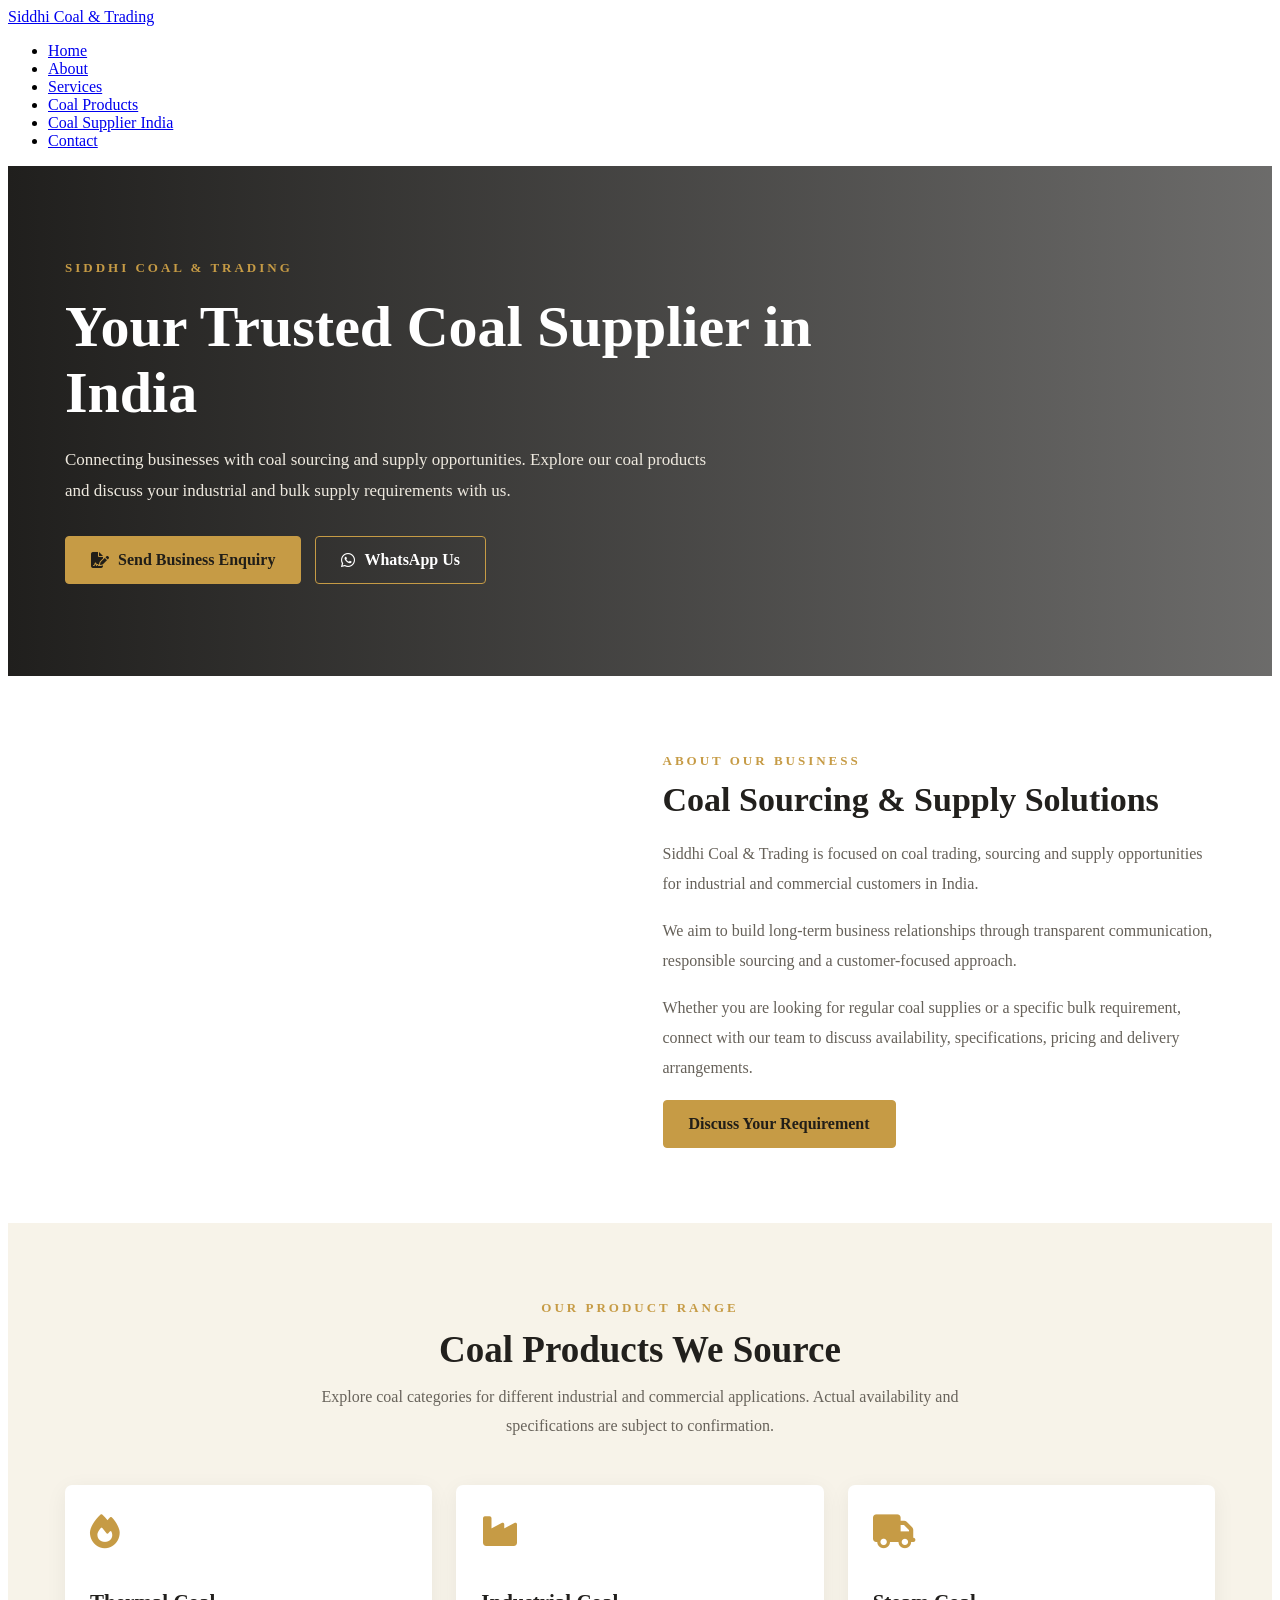
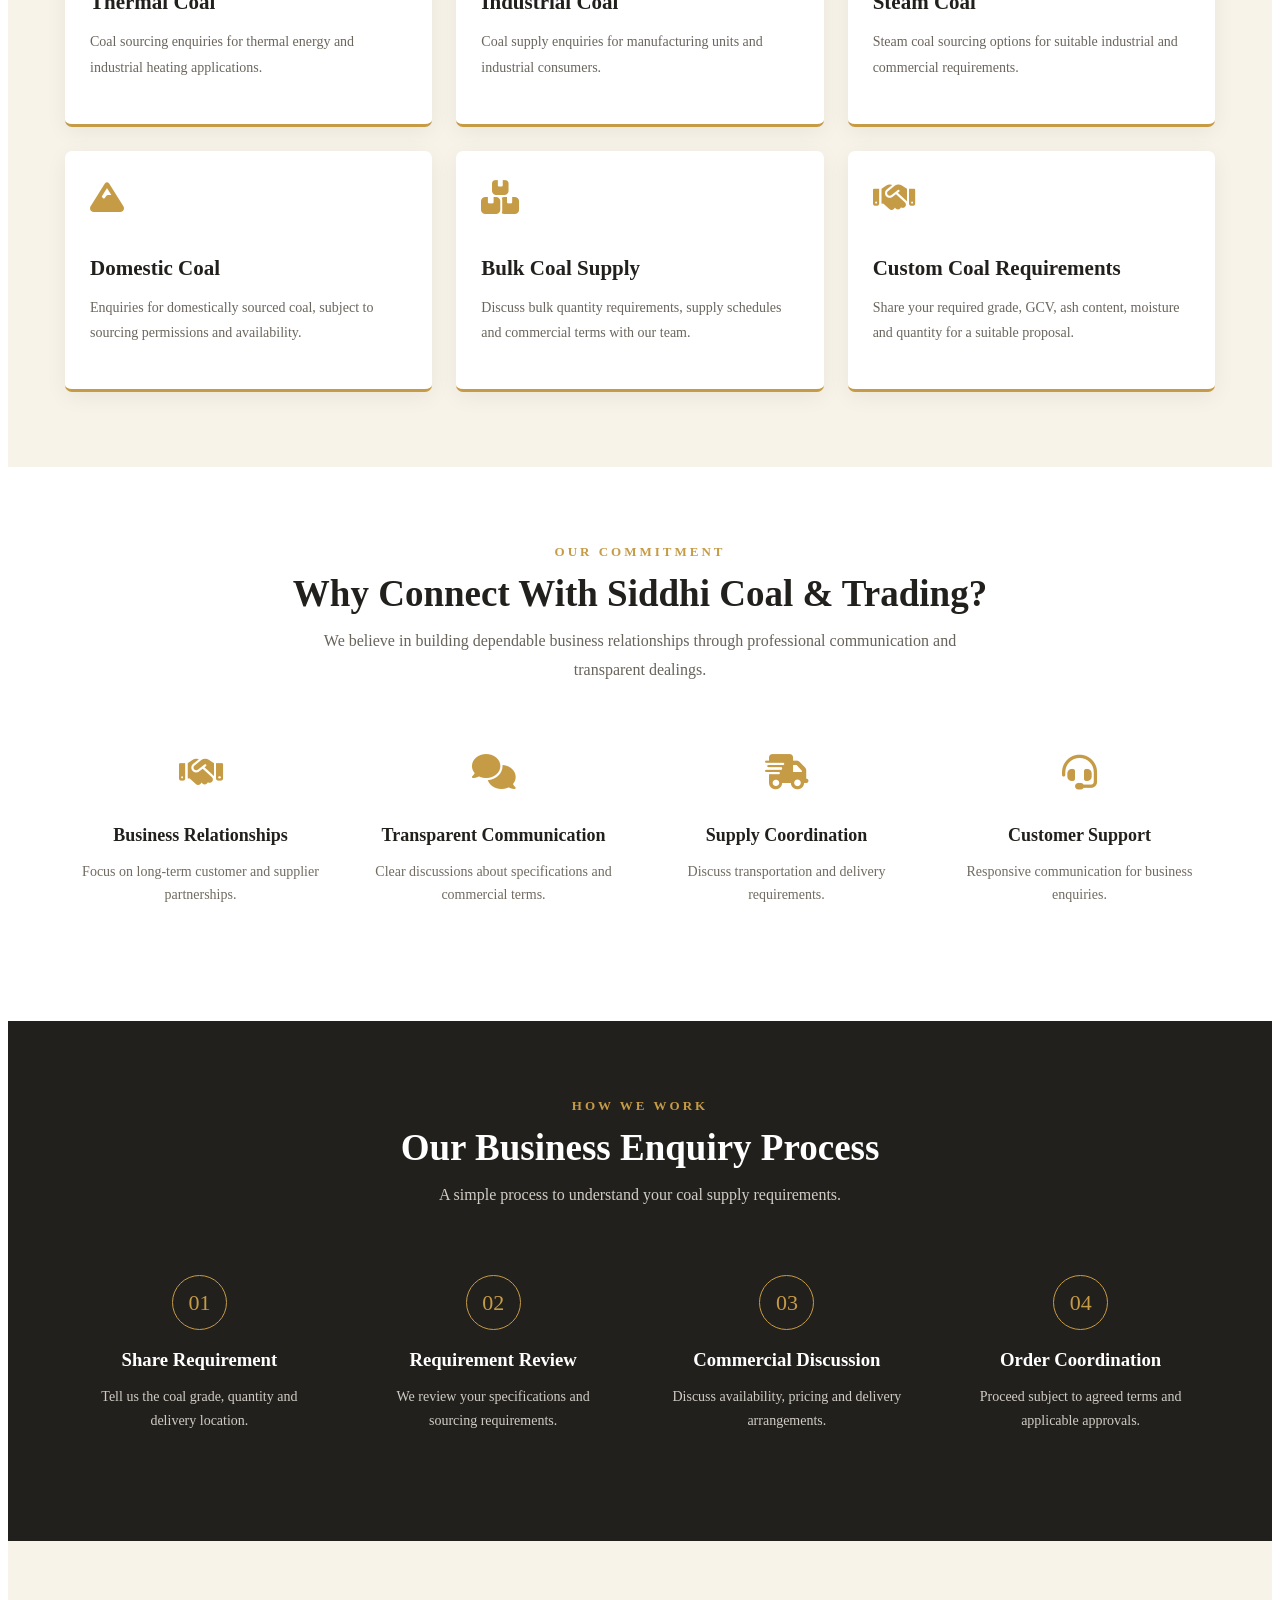
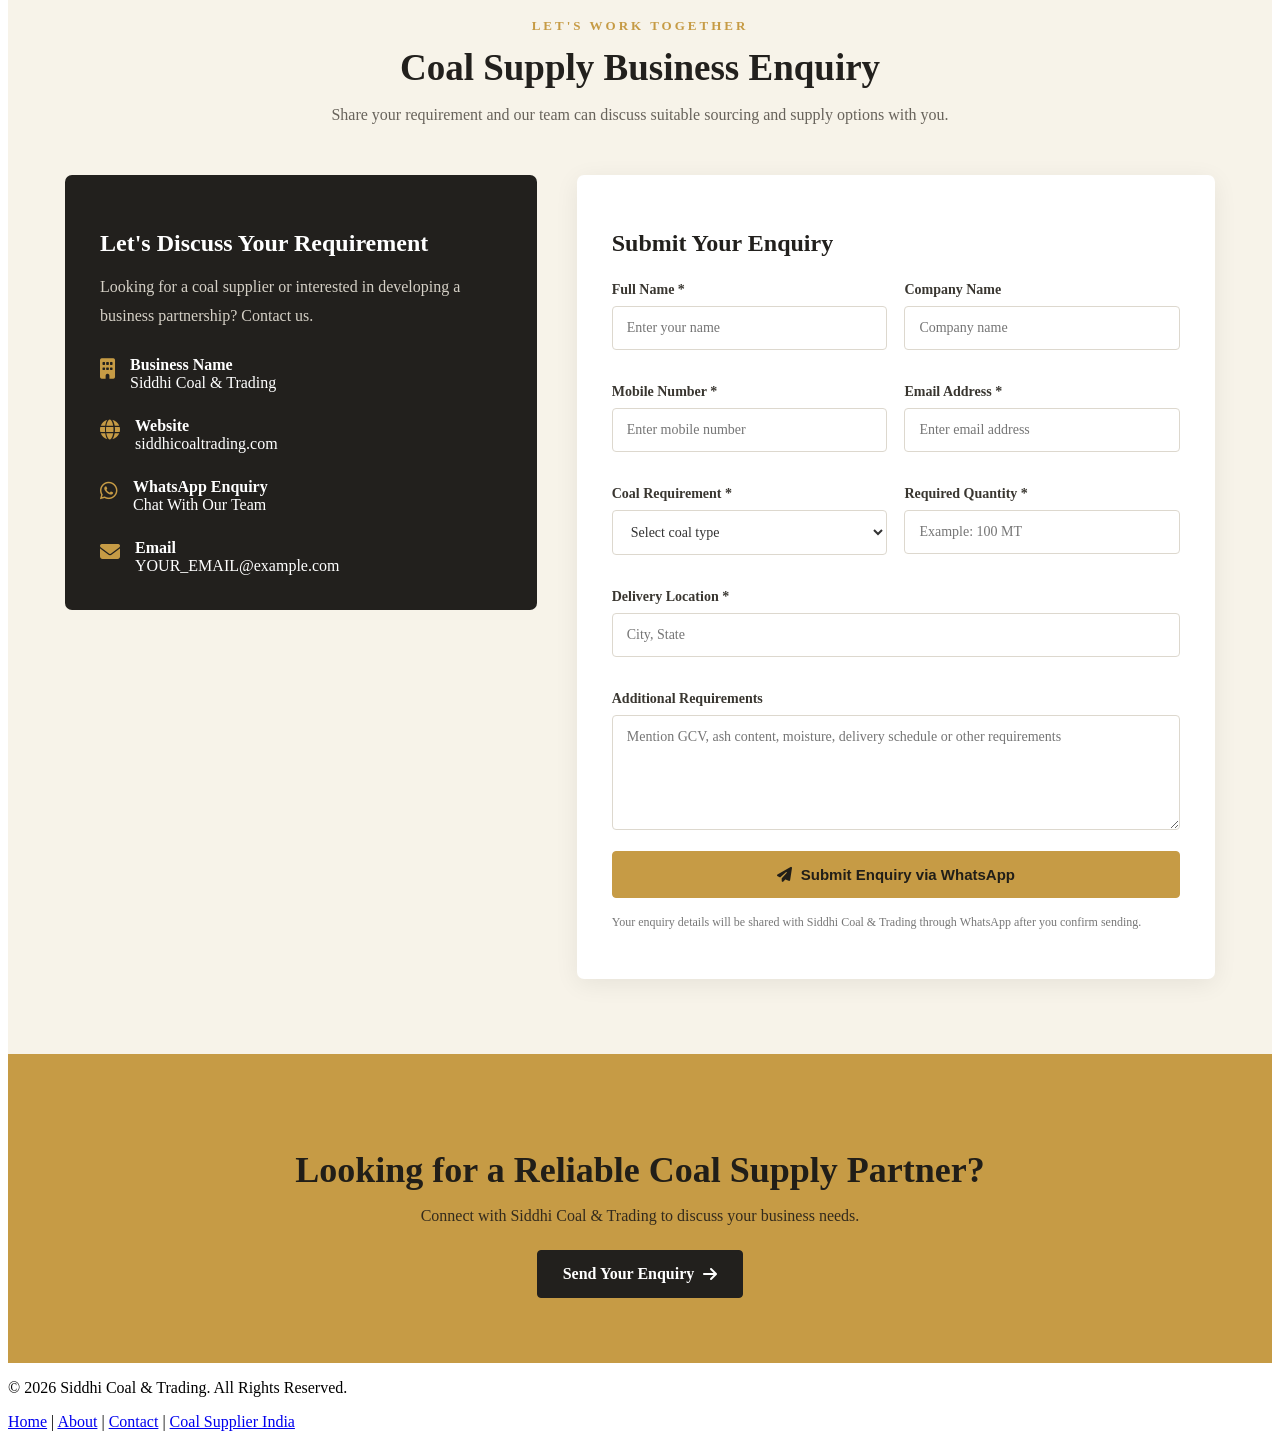
==== coal-supplier-india.html @ a926e3a5 "Add supplier page" ====
<!DOCTYPE html>
<html lang="en">
<head>
    <meta charset="UTF-8">
    <meta name="viewport" content="width=device-width, initial-scale=1.0">

    <title>Coal Supplier in India | Siddhi Coal & Trading</title>
    <meta name="description" content="Siddhi Coal & Trading - Coal supplier in India for industrial, commercial and bulk coal requirements. Contact us for coal supply enquiries and business partnerships.">
    <meta name="keywords" content="coal supplier India, coal trader India, thermal coal, steam coal, industrial coal, bulk coal supplier, Siddhi Coal and Trading">

    <meta property="og:title" content="Coal Supplier in India | Siddhi Coal & Trading">
    <meta property="og:description" content="Your trusted partner for coal sourcing and supply in India.">
    <meta property="og:type" content="website">
    <meta property="og:url" content="https://siddhicoaltrading.com/coal-supplier-india.html">

    <link rel="canonical" href="https://siddhicoaltrading.com/coal-supplier-india.html">
    <link rel="stylesheet" href="style.css">

    <link rel="stylesheet"
          href="https://cdnjs.cloudflare.com/ajax/libs/font-awesome/6.5.2/css/all.min.css">

    <style>
        /* Page-specific styles: existing website CSS remains untouched */

        .coal-page {
            --coal-dark: #22201d;
            --coal-gold: #c69b45;
            --coal-cream: #f7f3e9;
            --coal-text: #393630;
            color: var(--coal-text);
            font-family: inherit;
            overflow: hidden;
        }

        .coal-page * {
            box-sizing: border-box;
        }

        .coal-container {
            width: min(1150px, 92%);
            margin: auto;
        }

        .coal-page a {
            text-decoration: none;
        }

        .coal-hero {
            min-height: 510px;
            display: flex;
            align-items: center;
            position: relative;
            background:
                linear-gradient(90deg, rgba(18,17,15,.94), rgba(18,17,15,.62)),
                url('hero-1.jpeg') center/cover no-repeat;
            color: #fff;
        }

        .coal-hero-content {
            max-width: 750px;
            padding: 90px 0;
        }

        .coal-label {
            color: var(--coal-gold);
            text-transform: uppercase;
            letter-spacing: 3px;
            font-size: 13px;
            font-weight: 700;
        }

        .coal-hero h1 {
            color: #fff;
            font-size: clamp(36px, 5vw, 58px);
            line-height: 1.15;
            margin: 18px 0;
        }

        .coal-hero p {
            color: #eee9df;
            font-size: 17px;
            line-height: 1.8;
            max-width: 650px;
        }

        .coal-buttons {
            display: flex;
            flex-wrap: wrap;
            gap: 14px;
            margin-top: 30px;
        }

        .coal-btn {
            display: inline-flex;
            align-items: center;
            justify-content: center;
            gap: 9px;
            padding: 14px 25px;
            border-radius: 4px;
            font-weight: 700;
            transition: .3s;
            cursor: pointer;
            border: 1px solid var(--coal-gold);
        }

        .coal-btn-primary {
            background: var(--coal-gold);
            color: #211e18;
        }

        .coal-btn-primary:hover {
            background: #e0b65e;
        }

        .coal-btn-outline {
            color: white;
            background: transparent;
        }

        .coal-btn-outline:hover {
            background: white;
            color: var(--coal-dark);
        }

        .coal-section {
            padding: 75px 0;
        }

        .coal-section-light {
            background: var(--coal-cream);
        }

        .coal-heading {
            text-align: center;
            margin-bottom: 45px;
        }

        .coal-heading h2 {
            font-size: clamp(27px, 4vw, 37px);
            color: var(--coal-dark);
            margin: 12px 0;
        }

        .coal-heading p {
            max-width: 700px;
            margin: auto;
            line-height: 1.8;
            color: #68635b;
        }

        .coal-about-grid {
            display: grid;
            grid-template-columns: 1fr 1fr;
            gap: 45px;
            align-items: center;
        }

        .coal-about-image {
            min-height: 370px;
            border-radius: 8px;
            background: url('hero-2.jpeg') center/cover no-repeat;
        }

        .coal-about-text h2 {
            font-size: 34px;
            color: var(--coal-dark);
            margin: 12px 0 20px;
        }

        .coal-about-text p {
            line-height: 1.9;
            color: #666159;
        }

        .coal-products {
            display: grid;
            grid-template-columns: repeat(3, 1fr);
            gap: 24px;
        }

        .coal-product-card {
            background: white;
            padding: 30px 25px;
            border-radius: 7px;
            border-bottom: 3px solid var(--coal-gold);
            box-shadow: 0 5px 22px rgba(0,0,0,.06);
            transition: .3s;
        }

        .coal-product-card:hover {
            transform: translateY(-6px);
        }

        .coal-product-card i {
            font-size: 34px;
            color: var(--coal-gold);
            margin-bottom: 20px;
        }

        .coal-product-card h3 {
            color: var(--coal-dark);
            margin-bottom: 12px;
            font-size: 21px;
        }

        .coal-product-card p {
            color: #6b665d;
            line-height: 1.8;
            font-size: 14px;
        }

        .coal-benefits {
            display: grid;
            grid-template-columns: repeat(4, 1fr);
            gap: 22px;
        }

        .coal-benefit {
            text-align: center;
            padding: 25px 15px;
        }

        .coal-benefit i {
            font-size: 35px;
            color: var(--coal-gold);
            margin-bottom: 17px;
        }

        .coal-benefit h3 {
            color: var(--coal-dark);
            font-size: 18px;
            margin-bottom: 10px;
        }

        .coal-benefit p {
            font-size: 14px;
            line-height: 1.7;
            color: #716b61;
        }

        .coal-process {
            background: var(--coal-dark);
            color: white;
        }

        .coal-process .coal-heading h2 {
            color: white;
        }

        .coal-process .coal-heading p {
            color: #d2cec5;
        }

        .coal-process-grid {
            display: grid;
            grid-template-columns: repeat(4, 1fr);
            gap: 25px;
        }

        .coal-process-item {
            text-align: center;
            padding: 20px 12px;
        }

        .coal-process-number {
            width: 55px;
            height: 55px;
            display: flex;
            align-items: center;
            justify-content: center;
            border: 1px solid var(--coal-gold);
            color: var(--coal-gold);
            border-radius: 50%;
            font-size: 22px;
            margin: 0 auto 18px;
        }

        .coal-process-item h3 {
            color: white;
            margin-bottom: 10px;
        }

        .coal-process-item p {
            color: #d0ccc4;
            font-size: 14px;
            line-height: 1.7;
        }

        .coal-enquiry-grid {
            display: grid;
            grid-template-columns: .85fr 1.15fr;
            gap: 40px;
            align-items: start;
        }

        .coal-contact-info {
            background: var(--coal-dark);
            color: white;
            padding: 35px;
            border-radius: 7px;
        }

        .coal-contact-info h2 {
            color: white;
            margin-bottom: 15px;
        }

        .coal-contact-info p {
            color: #d5d0c6;
            line-height: 1.8;
        }

        .coal-contact-line {
            display: flex;
            gap: 15px;
            align-items: flex-start;
            margin-top: 25px;
        }

        .coal-contact-line i {
            color: var(--coal-gold);
            font-size: 20px;
            margin-top: 3px;
        }

        .coal-contact-line a {
            color: white;
            word-break: break-word;
        }

        .coal-form {
            background: white;
            padding: 35px;
            border-radius: 7px;
            box-shadow: 0 5px 25px rgba(0,0,0,.07);
        }

        .coal-form h2 {
            color: var(--coal-dark);
            margin-bottom: 25px;
        }

        .coal-form-grid {
            display: grid;
            grid-template-columns: 1fr 1fr;
            gap: 17px;
        }

        .coal-form-group {
            margin-bottom: 17px;
        }

        .coal-form-group.full {
            grid-column: 1 / -1;
        }

        .coal-form label {
            display: block;
            font-size: 14px;
            font-weight: 600;
            margin-bottom: 8px;
            color: #393630;
        }

        .coal-form input,
        .coal-form select,
        .coal-form textarea {
            width: 100%;
            padding: 13px 14px;
            border: 1px solid #ddd8ce;
            border-radius: 4px;
            font: inherit;
            font-size: 14px;
            background: #fff;
            color: #333;
        }

        .coal-form input:focus,
        .coal-form select:focus,
        .coal-form textarea:focus {
            outline: none;
            border-color: var(--coal-gold);
        }

        .coal-form textarea {
            resize: vertical;
            min-height: 115px;
        }

        .coal-form button {
            width: 100%;
            font-size: 15px;
        }

        .coal-cta {
            padding: 65px 0;
            text-align: center;
            background: var(--coal-gold);
        }

        .coal-cta h2 {
            color: #211e18;
            font-size: clamp(25px, 4vw, 36px);
            margin-bottom: 12px;
        }

        .coal-cta p {
            color: #332a1c;
            margin-bottom: 25px;
        }

        .coal-cta .coal-btn {
            border-color: var(--coal-dark);
            background: var(--coal-dark);
            color: white;
        }

        .coal-disclaimer {
            font-size: 12px;
            color: #777;
            margin-top: 15px;
            line-height: 1.6;
        }

        @media(max-width: 900px) {
            .coal-products {
                grid-template-columns: repeat(2, 1fr);
            }

            .coal-benefits,
            .coal-process-grid {
                grid-template-columns: repeat(2, 1fr);
            }
        }

        @media(max-width: 650px) {
            .coal-hero {
                min-height: 470px;
            }

            .coal-hero-content {
                padding: 65px 0;
            }

            .coal-about-grid,
            .coal-enquiry-grid {
                grid-template-columns: 1fr;
            }

            .coal-about-image {
                min-height: 260px;
            }

            .coal-products,
            .coal-benefits,
            .coal-process-grid {
                grid-template-columns: 1fr;
            }

            .coal-form-grid {
                grid-template-columns: 1fr;
            }

            .coal-section {
                padding: 55px 0;
            }

            .coal-form,
            .coal-contact-info {
                padding: 25px 20px;
            }

            .coal-buttons {
                flex-direction: column;
                align-items: stretch;
            }

            .coal-btn {
                text-align: center;
            }
        }
    </style>
</head>

<body>

<!-- HEADER: Replace with your existing website header if needed -->
<header>
    <div class="container">
        <a href="index.html" class="logo">
            Siddhi Coal & Trading
        </a>

        <nav>
            <ul>
                <li><a href="index.html">Home</a></li>
                <li><a href="about.html">About</a></li>
                <li><a href="services.html">Services</a></li>
                <li><a href="coal-products.html">Coal Products</a></li>
                <li><a href="coal-supplier-india.html">Coal Supplier India</a></li>
                <li><a href="contact.html">Contact</a></li>
            </ul>
        </nav>
    </div>
</header>

<main class="coal-page">

    <!-- HERO -->
    <section class="coal-hero">
        <div class="coal-container">
            <div class="coal-hero-content">
                <span class="coal-label">Siddhi Coal & Trading</span>

                <h1>Your Trusted Coal Supplier in India</h1>

                <p>
                    Connecting businesses with coal sourcing and supply
                    opportunities. Explore our coal products and discuss
                    your industrial and bulk supply requirements with us.
                </p>

                <div class="coal-buttons">
                    <a href="#coal-enquiry" class="coal-btn coal-btn-primary">
                        <i class="fa-solid fa-file-signature"></i>
                        Send Business Enquiry
                    </a>

                    <a href="https://wa.me/91XXXXXXXXXX"
                       class="coal-btn coal-btn-outline"
                       target="_blank" rel="noopener">
                        <i class="fa-brands fa-whatsapp"></i>
                        WhatsApp Us
                    </a>
                </div>
            </div>
        </div>
    </section>

    <!-- ABOUT -->
    <section class="coal-section">
        <div class="coal-container">
            <div class="coal-about-grid">

                <div class="coal-about-image"></div>

                <div class="coal-about-text">
                    <span class="coal-label">About Our Business</span>

                    <h2>Coal Sourcing & Supply Solutions</h2>

                    <p>
                        Siddhi Coal & Trading is focused on coal trading,
                        sourcing and supply opportunities for industrial
                        and commercial customers in India.
                    </p>

                    <p>
                        We aim to build long-term business relationships
                        through transparent communication, responsible
                        sourcing and a customer-focused approach.
                    </p>

                    <p>
                        Whether you are looking for regular coal supplies
                        or a specific bulk requirement, connect with our
                        team to discuss availability, specifications,
                        pricing and delivery arrangements.
                    </p>

                    <a href="#coal-enquiry" class="coal-btn coal-btn-primary">
                        Discuss Your Requirement
                    </a>
                </div>

            </div>
        </div>
    </section>

    <!-- PRODUCTS -->
    <section class="coal-section coal-section-light">
        <div class="coal-container">

            <div class="coal-heading">
                <span class="coal-label">Our Product Range</span>
                <h2>Coal Products We Source</h2>
                <p>
                    Explore coal categories for different industrial and
                    commercial applications. Actual availability and
                    specifications are subject to confirmation.
                </p>
            </div>

            <div class="coal-products">

                <div class="coal-product-card">
                    <i class="fa-solid fa-fire"></i>
                    <h3>Thermal Coal</h3>
                    <p>
                        Coal sourcing enquiries for thermal energy and
                        industrial heating applications.
                    </p>
                </div>

                <div class="coal-product-card">
                    <i class="fa-solid fa-industry"></i>
                    <h3>Industrial Coal</h3>
                    <p>
                        Coal supply enquiries for manufacturing units
                        and industrial consumers.
                    </p>
                </div>

                <div class="coal-product-card">
                    <i class="fa-solid fa-truck"></i>
                    <h3>Steam Coal</h3>
                    <p>
                        Steam coal sourcing options for suitable
                        industrial and commercial requirements.
                    </p>
                </div>

                <div class="coal-product-card">
                    <i class="fa-solid fa-mountain"></i>
                    <h3>Domestic Coal</h3>
                    <p>
                        Enquiries for domestically sourced coal,
                        subject to sourcing permissions and availability.
                    </p>
                </div>

                <div class="coal-product-card">
                    <i class="fa-solid fa-boxes-stacked"></i>
                    <h3>Bulk Coal Supply</h3>
                    <p>
                        Discuss bulk quantity requirements, supply
                        schedules and commercial terms with our team.
                    </p>
                </div>

                <div class="coal-product-card">
                    <i class="fa-solid fa-handshake"></i>
                    <h3>Custom Coal Requirements</h3>
                    <p>
                        Share your required grade, GCV, ash content,
                        moisture and quantity for a suitable proposal.
                    </p>
                </div>

            </div>
        </div>
    </section>

    <!-- WHY CHOOSE US -->
    <section class="coal-section">
        <div class="coal-container">

            <div class="coal-heading">
                <span class="coal-label">Our Commitment</span>
                <h2>Why Connect With Siddhi Coal & Trading?</h2>
                <p>
                    We believe in building dependable business relationships
                    through professional communication and transparent dealings.
                </p>
            </div>

            <div class="coal-benefits">

                <div class="coal-benefit">
                    <i class="fa-solid fa-handshake"></i>
                    <h3>Business Relationships</h3>
                    <p>Focus on long-term customer and supplier partnerships.</p>
                </div>

                <div class="coal-benefit">
                    <i class="fa-solid fa-comments"></i>
                    <h3>Transparent Communication</h3>
                    <p>Clear discussions about specifications and commercial terms.</p>
                </div>

                <div class="coal-benefit">
                    <i class="fa-solid fa-truck-fast"></i>
                    <h3>Supply Coordination</h3>
                    <p>Discuss transportation and delivery requirements.</p>
                </div>

                <div class="coal-benefit">
                    <i class="fa-solid fa-headset"></i>
                    <h3>Customer Support</h3>
                    <p>Responsive communication for business enquiries.</p>
                </div>

            </div>
        </div>
    </section>

    <!-- PROCESS -->
    <section class="coal-section coal-process">
        <div class="coal-container">

            <div class="coal-heading">
                <span class="coal-label">How We Work</span>
                <h2>Our Business Enquiry Process</h2>
                <p>
                    A simple process to understand your coal supply requirements.
                </p>
            </div>

            <div class="coal-process-grid">

                <div class="coal-process-item">
                    <div class="coal-process-number">01</div>
                    <h3>Share Requirement</h3>
                    <p>Tell us the coal grade, quantity and delivery location.</p>
                </div>

                <div class="coal-process-item">
                    <div class="coal-process-number">02</div>
                    <h3>Requirement Review</h3>
                    <p>We review your specifications and sourcing requirements.</p>
                </div>

                <div class="coal-process-item">
                    <div class="coal-process-number">03</div>
                    <h3>Commercial Discussion</h3>
                    <p>Discuss availability, pricing and delivery arrangements.</p>
                </div>

                <div class="coal-process-item">
                    <div class="coal-process-number">04</div>
                    <h3>Order Coordination</h3>
                    <p>Proceed subject to agreed terms and applicable approvals.</p>
                </div>

            </div>
        </div>
    </section>

    <!-- ENQUIRY FORM -->
    <section class="coal-section coal-section-light" id="coal-enquiry">
        <div class="coal-container">

            <div class="coal-heading">
                <span class="coal-label">Let's Work Together</span>
                <h2>Coal Supply Business Enquiry</h2>
                <p>
                    Share your requirement and our team can discuss
                    suitable sourcing and supply options with you.
                </p>
            </div>

            <div class="coal-enquiry-grid">

                <div class="coal-contact-info">
                    <h2>Let's Discuss Your Requirement</h2>

                    <p>
                        Looking for a coal supplier or interested in
                        developing a business partnership? Contact us.
                    </p>

                    <div class="coal-contact-line">
                        <i class="fa-solid fa-building"></i>
                        <div>
                            <strong>Business Name</strong><br>
                            Siddhi Coal & Trading
                        </div>
                    </div>

                    <div class="coal-contact-line">
                        <i class="fa-solid fa-globe"></i>
                        <div>
                            <strong>Website</strong><br>
                            <a href="https://siddhicoaltrading.com">
                                siddhicoaltrading.com
                            </a>
                        </div>
                    </div>

                    <div class="coal-contact-line">
                        <i class="fa-brands fa-whatsapp"></i>
                        <div>
                            <strong>WhatsApp Enquiry</strong><br>
                            <a href="https://wa.me/91XXXXXXXXXX"
                               target="_blank" rel="noopener">
                                Chat With Our Team
                            </a>
                        </div>
                    </div>

                    <div class="coal-contact-line">
                        <i class="fa-solid fa-envelope"></i>
                        <div>
                            <strong>Email</strong><br>
                            <a href="mailto:YOUR_EMAIL@example.com">
                                YOUR_EMAIL@example.com
                            </a>
                        </div>
                    </div>
                </div>

                <form class="coal-form" id="coalEnquiryForm">

                    <h2>Submit Your Enquiry</h2>

                    <div class="coal-form-grid">

                        <div class="coal-form-group">
                            <label for="customerName">Full Name *</label>
                            <input type="text" id="customerName"
                                   name="name" required
                                   placeholder="Enter your name">
                        </div>

                        <div class="coal-form-group">
                            <label for="companyName">Company Name</label>
                            <input type="text" id="companyName"
                                   name="company"
                                   placeholder="Company name">
                        </div>

                        <div class="coal-form-group">
                            <label for="mobile">Mobile Number *</label>
                            <input type="tel" id="mobile"
                                   name="mobile" required
                                   pattern="[0-9+ -]{10,15}"
                                   placeholder="Enter mobile number">
                        </div>

                        <div class="coal-form-group">
                            <label for="email">Email Address *</label>
                            <input type="email" id="email"
                                   name="email" required
                                   placeholder="Enter email address">
                        </div>

                        <div class="coal-form-group">
                            <label for="coalType">Coal Requirement *</label>
                            <select id="coalType" name="coalType" required>
                                <option value="">Select coal type</option>
                                <option>Thermal Coal</option>
                                <option>Steam Coal</option>
                                <option>Industrial Coal</option>
                                <option>Domestic Coal</option>
                                <option>Bulk Coal</option>
                                <option>Other</option>
                            </select>
                        </div>

                        <div class="coal-form-group">
                            <label for="quantity">Required Quantity *</label>
                            <input type="text" id="quantity"
                                   name="quantity" required
                                   placeholder="Example: 100 MT">
                        </div>

                        <div class="coal-form-group full">
                            <label for="location">Delivery Location *</label>
                            <input type="text" id="location"
                                   name="location" required
                                   placeholder="City, State">
                        </div>

                        <div class="coal-form-group full">
                            <label for="message">Additional Requirements</label>
                            <textarea id="message" name="message"
                                      placeholder="Mention GCV, ash content, moisture, delivery schedule or other requirements"></textarea>
                        </div>

                    </div>

                    <button type="submit" class="coal-btn coal-btn-primary">
                        <i class="fa-solid fa-paper-plane"></i>
                        Submit Enquiry via WhatsApp
                    </button>

                    <p class="coal-disclaimer">
                        Your enquiry details will be shared with Siddhi Coal
                        & Trading through WhatsApp after you confirm sending.
                    </p>

                </form>

            </div>
        </div>
    </section>

    <!-- CTA -->
    <section class="coal-cta">
        <div class="coal-container">
            <h2>Looking for a Reliable Coal Supply Partner?</h2>
            <p>
                Connect with Siddhi Coal & Trading to discuss your business needs.
            </p>

            <a href="#coal-enquiry" class="coal-btn">
                Send Your Enquiry
                <i class="fa-solid fa-arrow-right"></i>
            </a>
        </div>
    </section>

</main>

<!-- FOOTER: Replace with your existing website footer if needed -->
<footer>
    <div class="container">
        <p>&copy; <span id="coalYear"></span>
            Siddhi Coal & Trading. All Rights Reserved.</p>
        <p>
            <a href="index.html">Home</a> |
            <a href="about.html">About</a> |
            <a href="contact.html">Contact</a> |
            <a href="coal-supplier-india.html">Coal Supplier India</a>
        </p>
    </div>
</footer>

<script>
    // Update copyright year
    document.getElementById("coalYear").textContent =
        new Date().getFullYear();

    // WhatsApp enquiry form
    document.getElementById("coalEnquiryForm")
        .addEventListener("submit", function (event) {

        event.preventDefault();

        const whatsappNumber = "91XXXXXXXXXX";

        const name = document.getElementById("customerName").value.trim();
        const company = document.getElementById("companyName").value.trim();
        const mobile = document.getElementById("mobile").value.trim();
        const email = document.getElementById("email").value.trim();
        const coalType = document.getElementById("coalType").value;
        const quantity = document.getElementById("quantity").value.trim();
        const location = document.getElementById("location").value.trim();
        const message = document.getElementById("message").value.trim();

        const enquiryMessage =
`NEW COAL SUPPLY ENQUIRY
Siddhi Coal & Trading

Name: ${name}
Company: ${company || "Not provided"}
Mobile: ${mobile}
Email: ${email}
Coal Type: ${coalType}
Quantity: ${quantity}
Delivery Location: ${location}
Additional Requirements: ${message || "Not provided"}

Please contact me regarding this enquiry.`;

        const whatsappURL =
            "https://wa.me/" + whatsappNumber +
            "?text=" + encodeURIComponent(enquiryMessage);

        window.open(whatsappURL, "_blank", "noopener");
    });
</script>

</body>
</html>
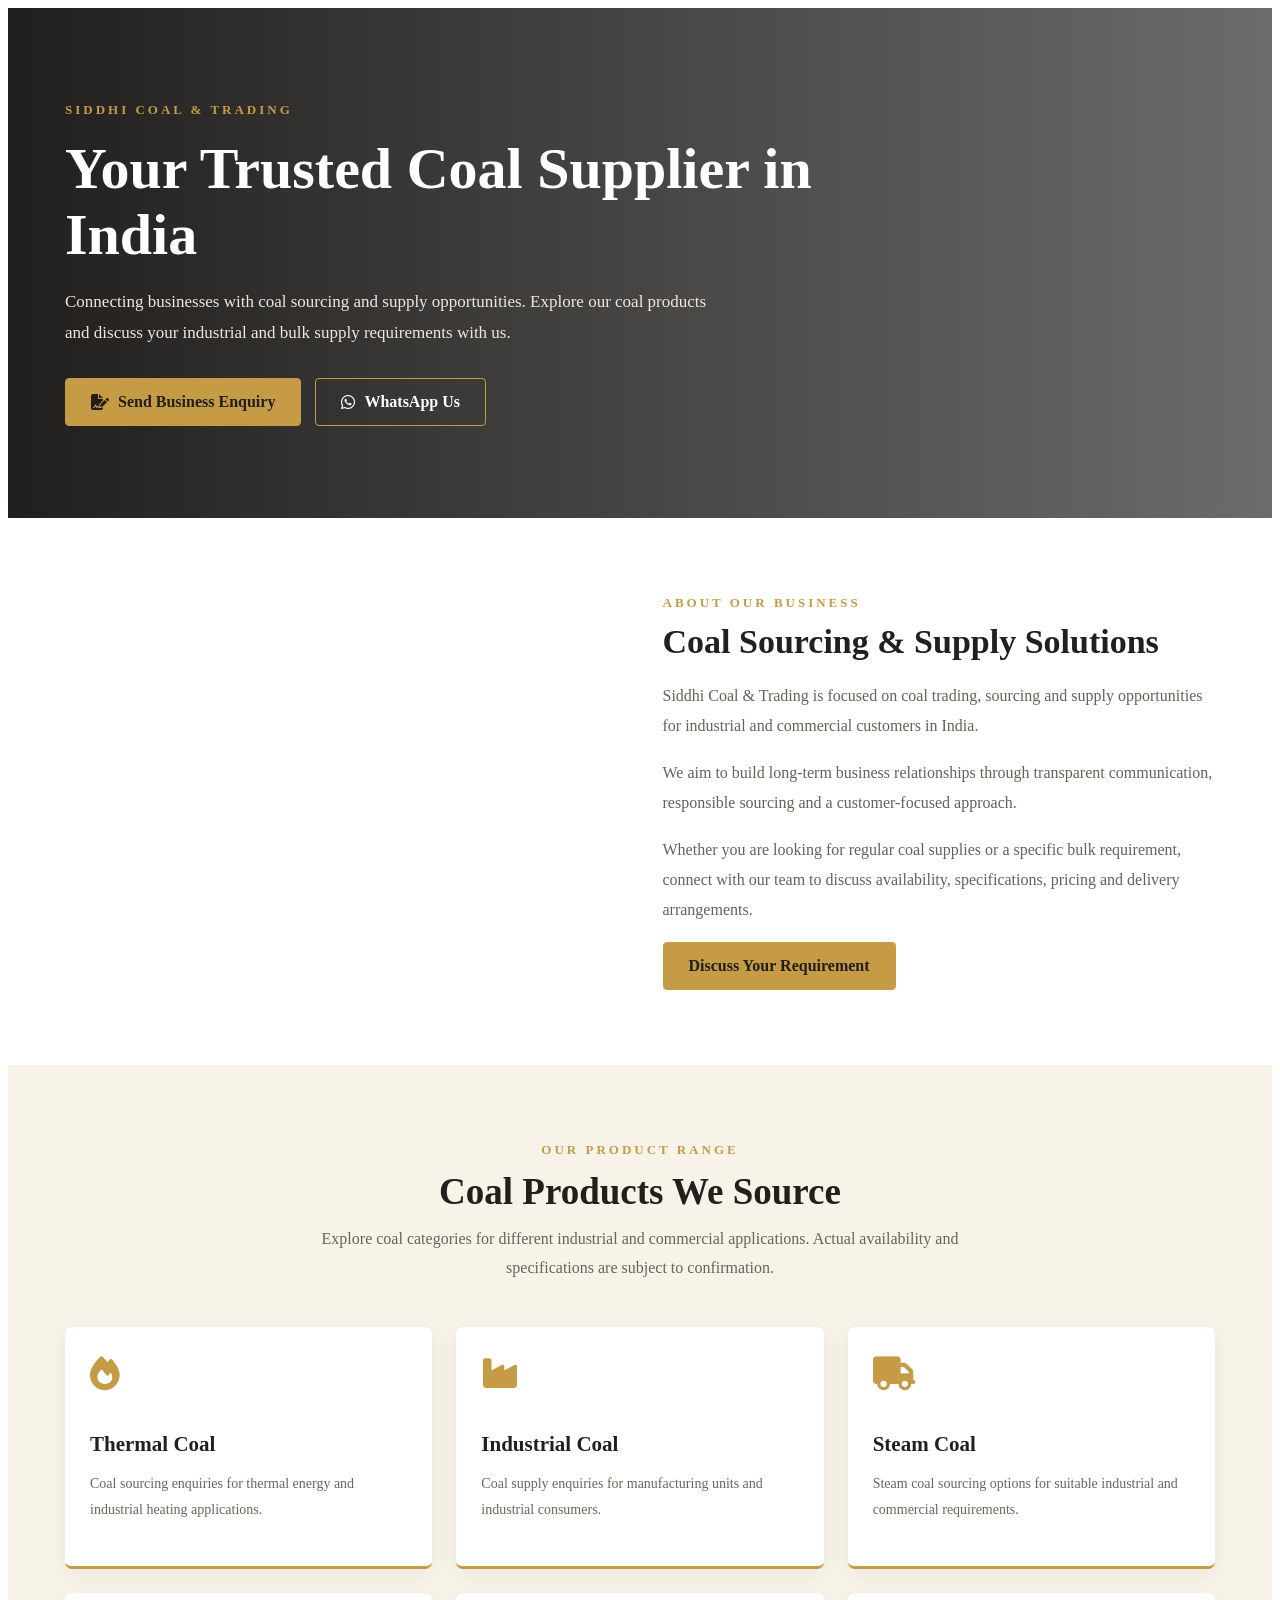
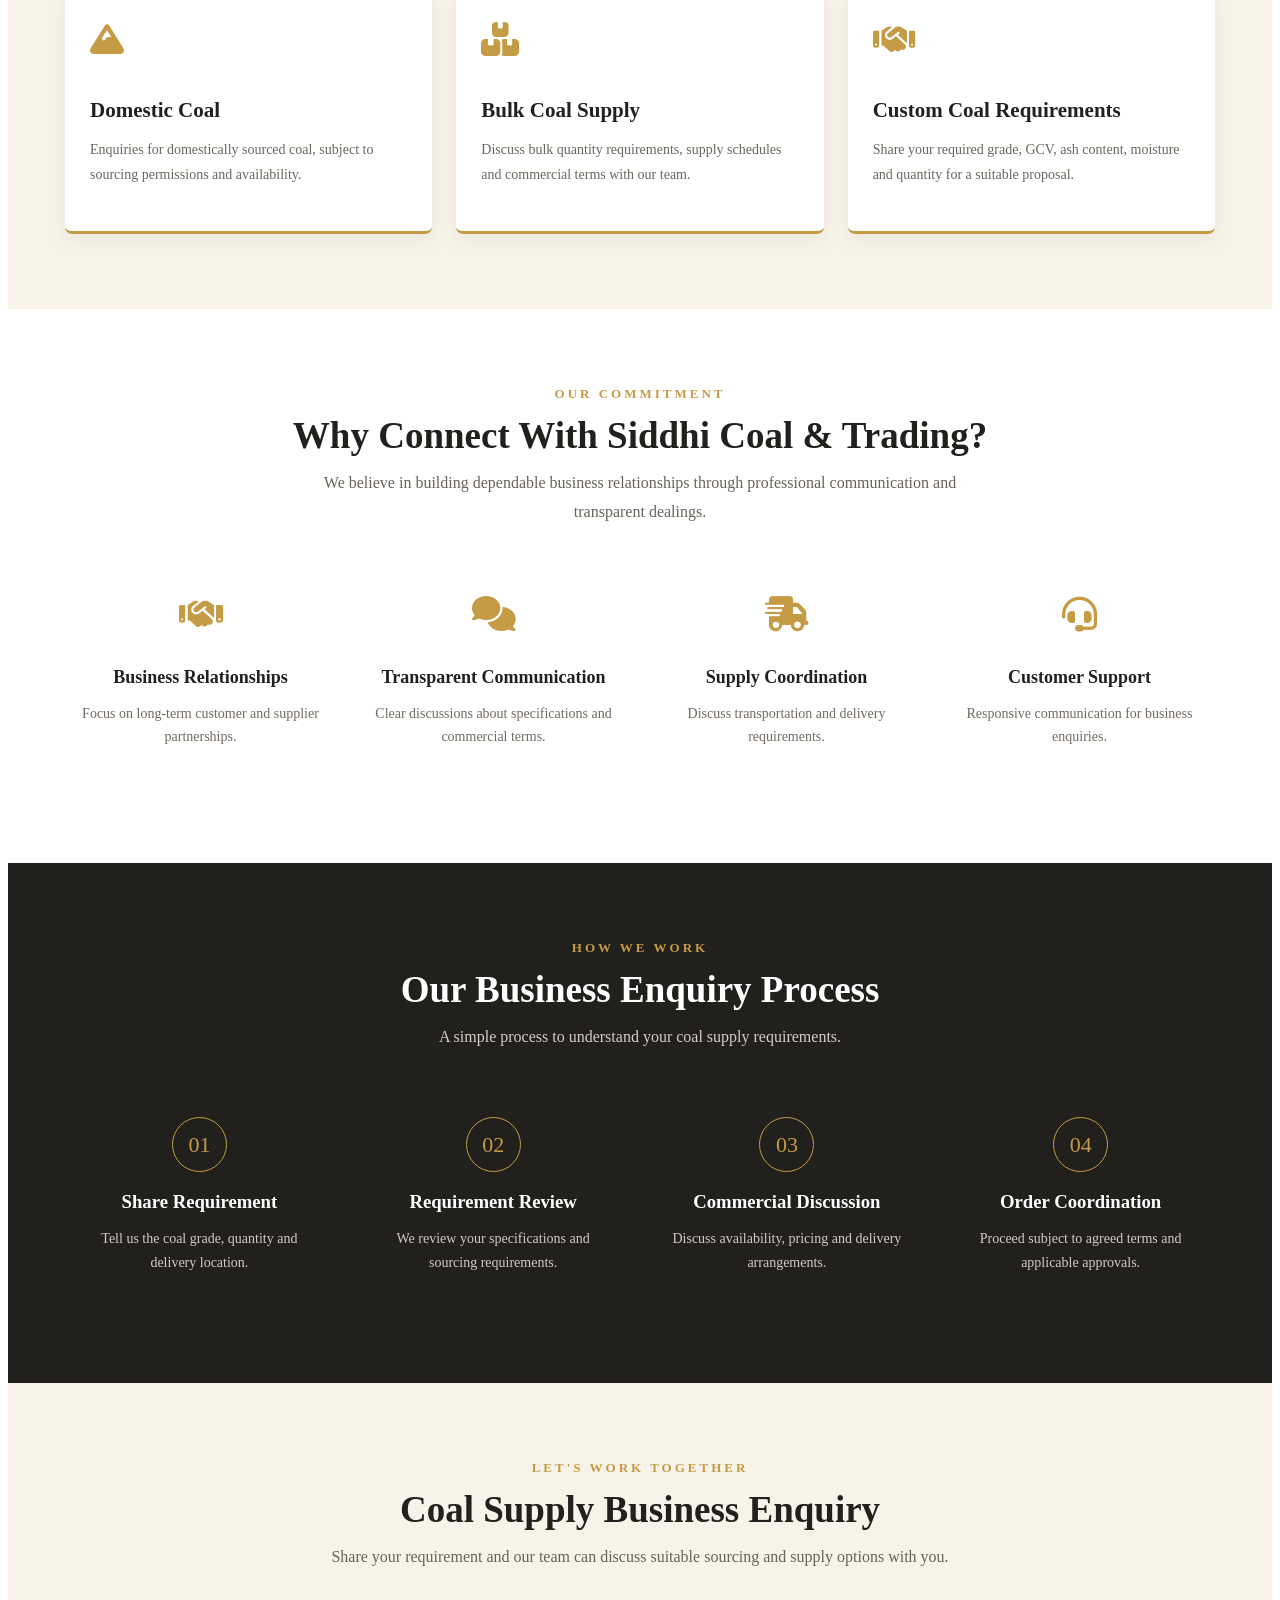
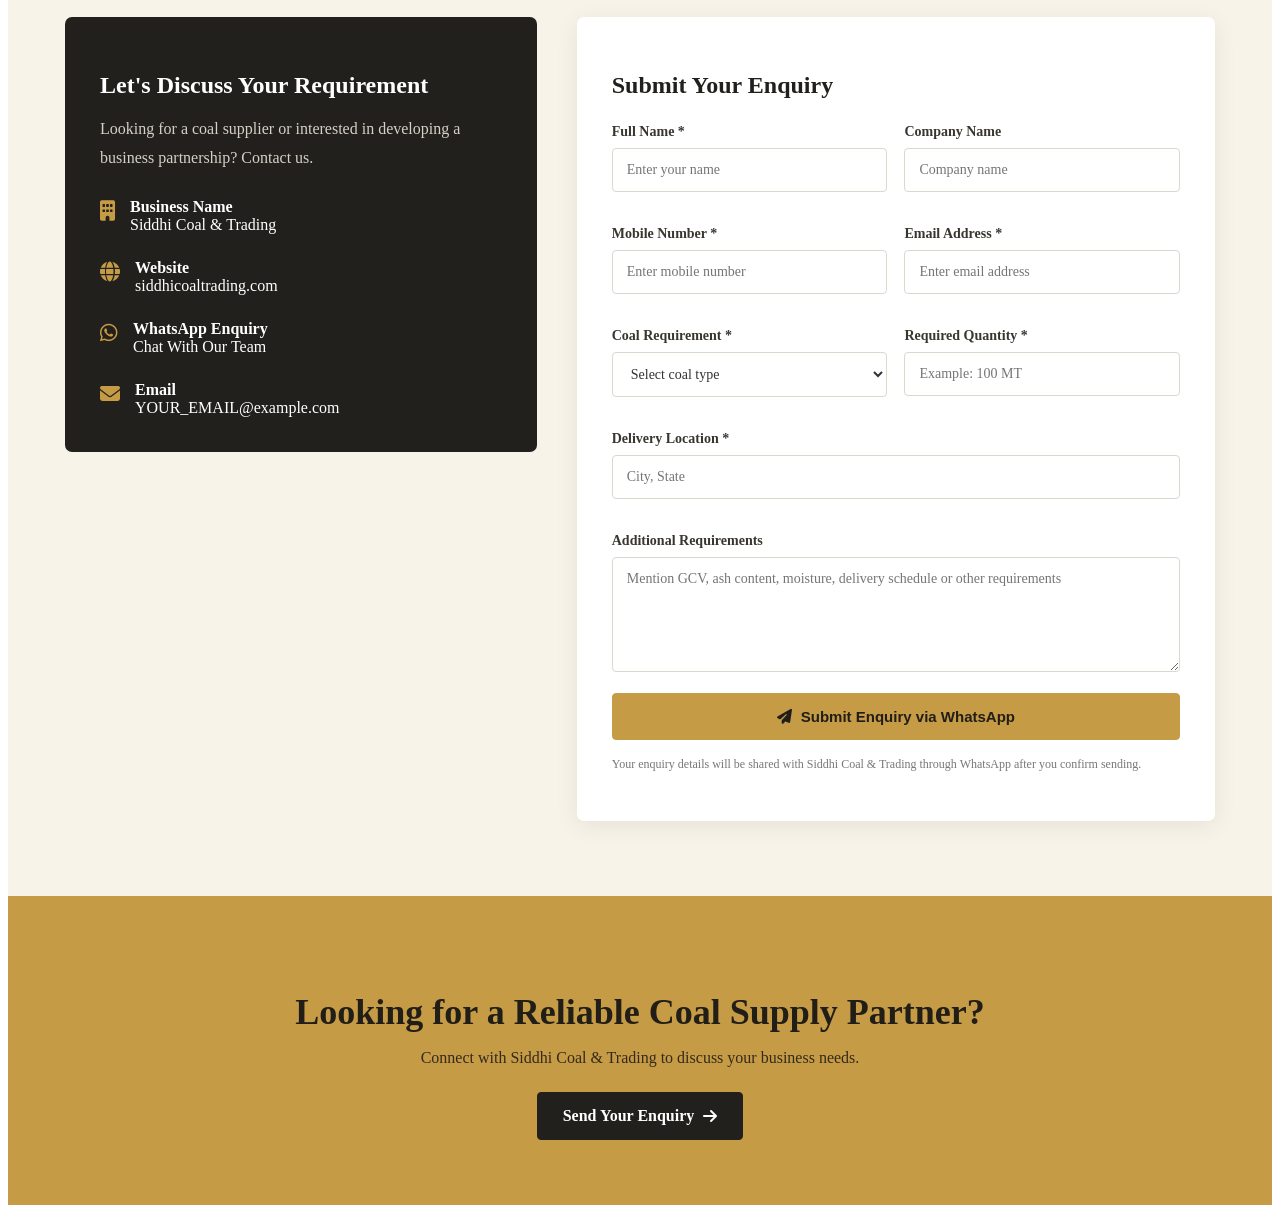
==== commit b265067d: "fixed header navigation links and added a new link to the coal supplier page in the header.html file" ====
--- a/coal-supplier-india.html
+++ b/coal-supplier-india.html
@@ -486,24 +486,8 @@
 <body>
 
 <!-- HEADER: Replace with your existing website header if needed -->
-<header>
-    <div class="container">
-        <a href="index.html" class="logo">
-            Siddhi Coal & Trading
-        </a>
-
-        <nav>
-            <ul>
-                <li><a href="index.html">Home</a></li>
-                <li><a href="about.html">About</a></li>
-                <li><a href="services.html">Services</a></li>
-                <li><a href="coal-products.html">Coal Products</a></li>
-                <li><a href="coal-supplier-india.html">Coal Supplier India</a></li>
-                <li><a href="contact.html">Contact</a></li>
-            </ul>
-        </nav>
-    </div>
-</header>
+  <!--Header Placeholder -->
+<div id="header-placeholder"></div>
 
 <main class="coal-page">
 
@@ -904,18 +888,8 @@
 </main>
 
 <!-- FOOTER: Replace with your existing website footer if needed -->
-<footer>
-    <div class="container">
-        <p>&copy; <span id="coalYear"></span>
-            Siddhi Coal & Trading. All Rights Reserved.</p>
-        <p>
-            <a href="index.html">Home</a> |
-            <a href="about.html">About</a> |
-            <a href="contact.html">Contact</a> |
-            <a href="coal-supplier-india.html">Coal Supplier India</a>
-        </p>
-    </div>
-</footer>
+<!-- FOOTER placeholder -->
+  <div id="footer-placeholder"></div>
 
 <script>
     // Update copyright year
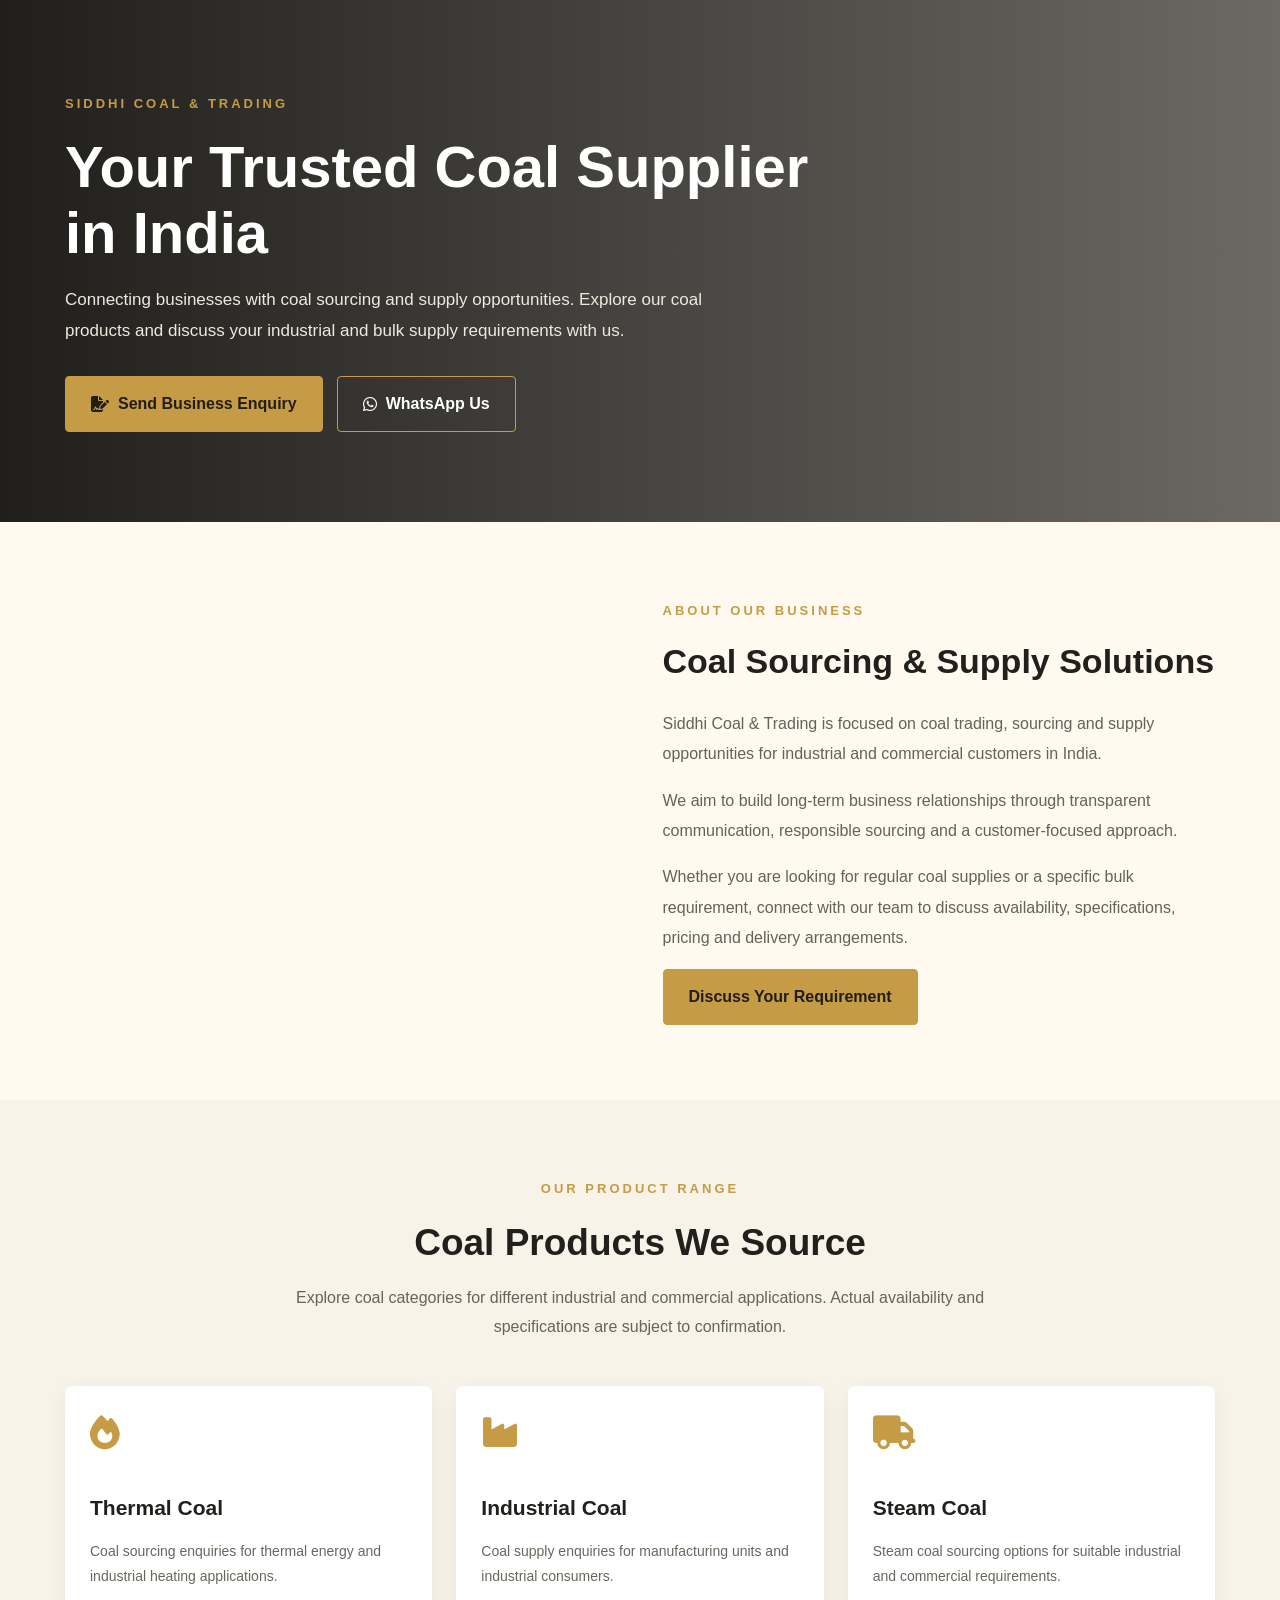
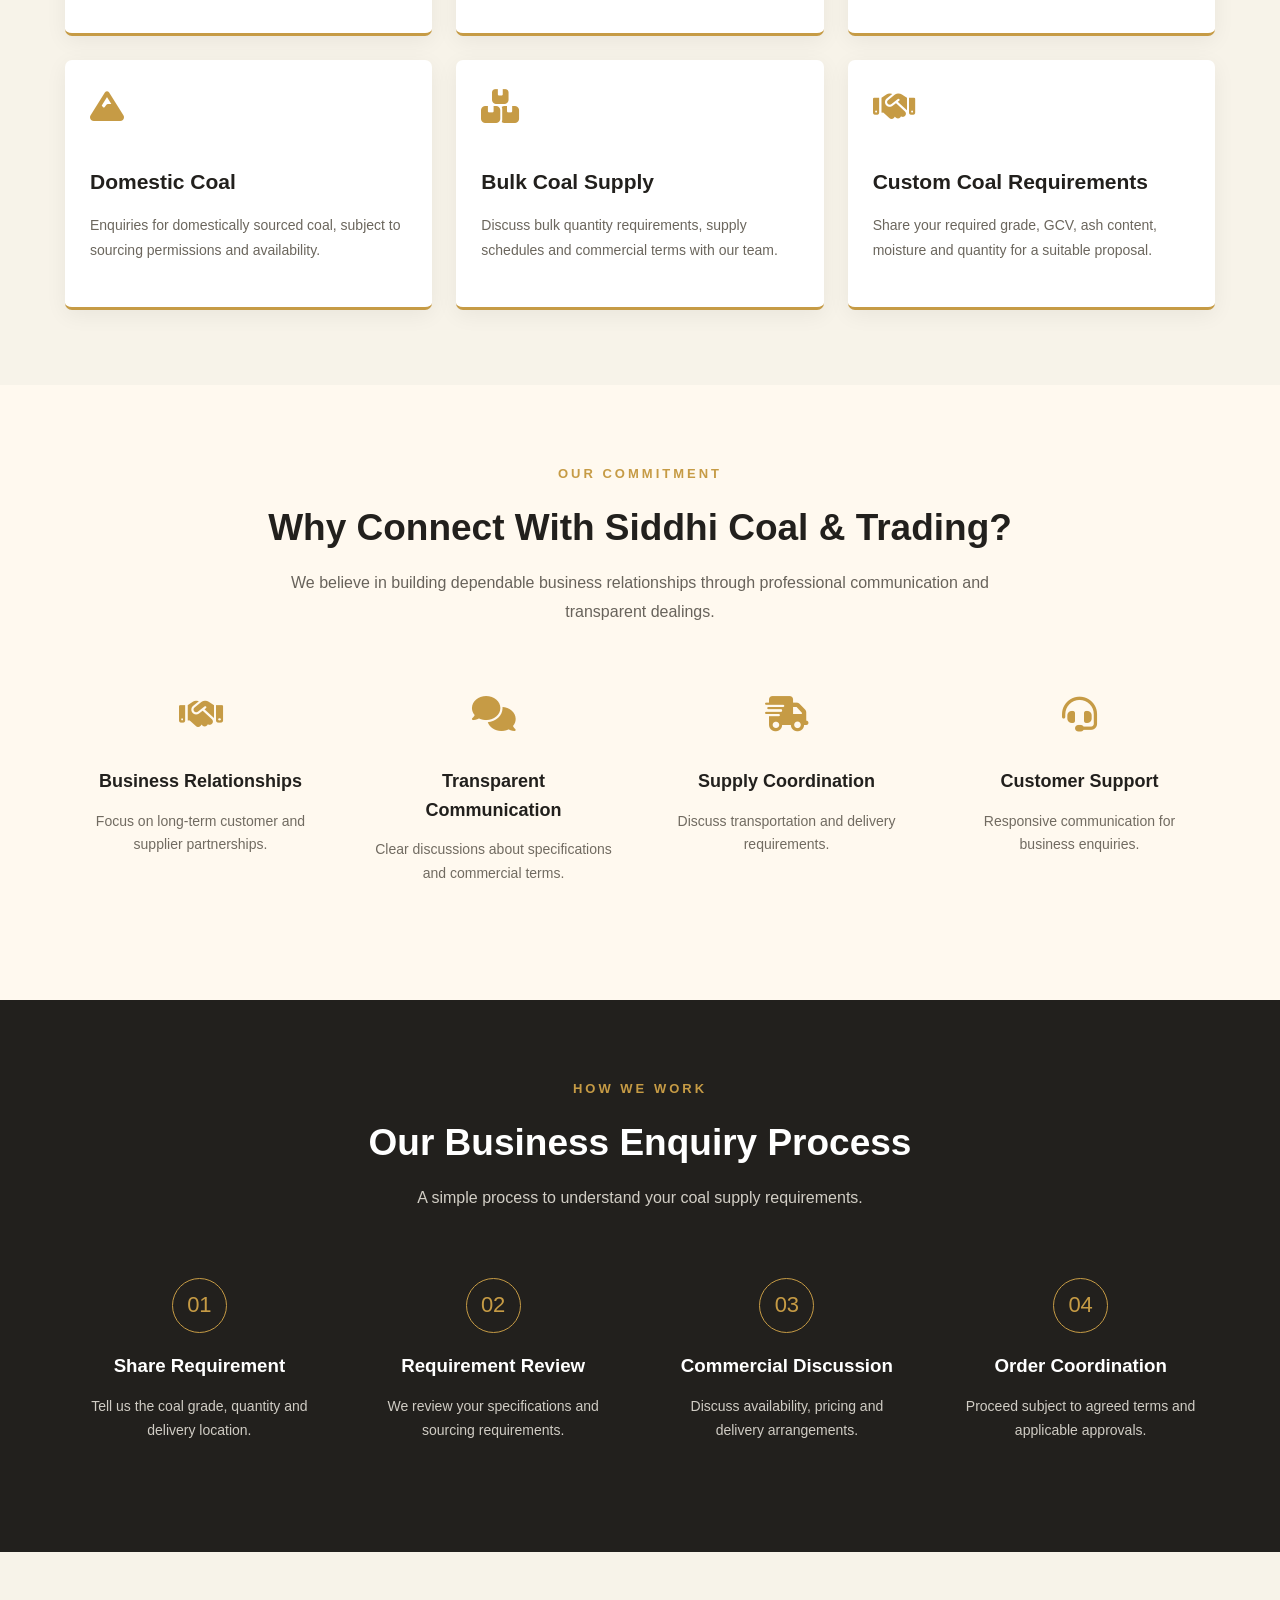
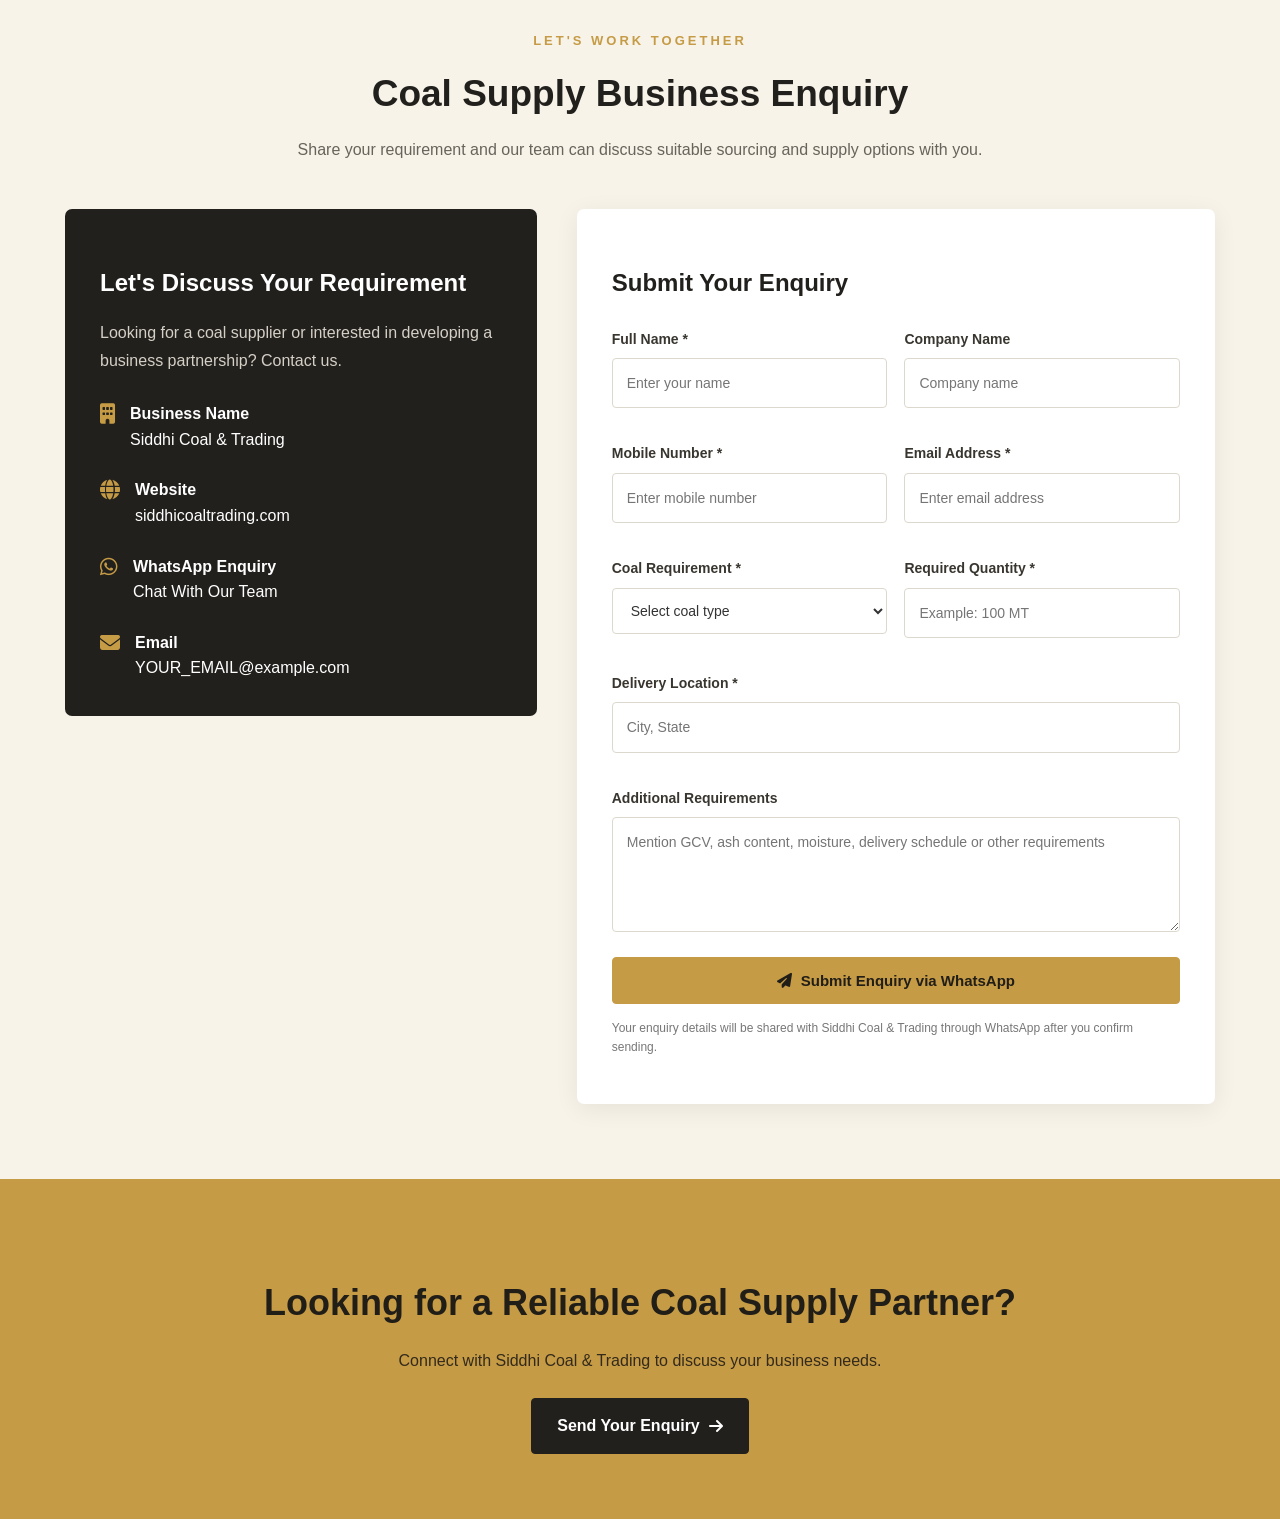
==== commit 465a9ad6: "fixed supplier header css issue" ====
--- a/coal-supplier-india.html
+++ b/coal-supplier-india.html
@@ -15,472 +15,11 @@
     <meta property="og:url" content="https://siddhicoaltrading.com/coal-supplier-india.html">
 
     <link rel="canonical" href="https://siddhicoaltrading.com/coal-supplier-india.html">
-    <link rel="stylesheet" href="style.css">
+    <link rel="stylesheet" href="/style/style.css">
 
     <link rel="stylesheet"
           href="https://cdnjs.cloudflare.com/ajax/libs/font-awesome/6.5.2/css/all.min.css">
 
-    <style>
-        /* Page-specific styles: existing website CSS remains untouched */
-
-        .coal-page {
-            --coal-dark: #22201d;
-            --coal-gold: #c69b45;
-            --coal-cream: #f7f3e9;
-            --coal-text: #393630;
-            color: var(--coal-text);
-            font-family: inherit;
-            overflow: hidden;
-        }
-
-        .coal-page * {
-            box-sizing: border-box;
-        }
-
-        .coal-container {
-            width: min(1150px, 92%);
-            margin: auto;
-        }
-
-        .coal-page a {
-            text-decoration: none;
-        }
-
-        .coal-hero {
-            min-height: 510px;
-            display: flex;
-            align-items: center;
-            position: relative;
-            background:
-                linear-gradient(90deg, rgba(18,17,15,.94), rgba(18,17,15,.62)),
-                url('hero-1.jpeg') center/cover no-repeat;
-            color: #fff;
-        }
-
-        .coal-hero-content {
-            max-width: 750px;
-            padding: 90px 0;
-        }
-
-        .coal-label {
-            color: var(--coal-gold);
-            text-transform: uppercase;
-            letter-spacing: 3px;
-            font-size: 13px;
-            font-weight: 700;
-        }
-
-        .coal-hero h1 {
-            color: #fff;
-            font-size: clamp(36px, 5vw, 58px);
-            line-height: 1.15;
-            margin: 18px 0;
-        }
-
-        .coal-hero p {
-            color: #eee9df;
-            font-size: 17px;
-            line-height: 1.8;
-            max-width: 650px;
-        }
-
-        .coal-buttons {
-            display: flex;
-            flex-wrap: wrap;
-            gap: 14px;
-            margin-top: 30px;
-        }
-
-        .coal-btn {
-            display: inline-flex;
-            align-items: center;
-            justify-content: center;
-            gap: 9px;
-            padding: 14px 25px;
-            border-radius: 4px;
-            font-weight: 700;
-            transition: .3s;
-            cursor: pointer;
-            border: 1px solid var(--coal-gold);
-        }
-
-        .coal-btn-primary {
-            background: var(--coal-gold);
-            color: #211e18;
-        }
-
-        .coal-btn-primary:hover {
-            background: #e0b65e;
-        }
-
-        .coal-btn-outline {
-            color: white;
-            background: transparent;
-        }
-
-        .coal-btn-outline:hover {
-            background: white;
-            color: var(--coal-dark);
-        }
-
-        .coal-section {
-            padding: 75px 0;
-        }
-
-        .coal-section-light {
-            background: var(--coal-cream);
-        }
-
-        .coal-heading {
-            text-align: center;
-            margin-bottom: 45px;
-        }
-
-        .coal-heading h2 {
-            font-size: clamp(27px, 4vw, 37px);
-            color: var(--coal-dark);
-            margin: 12px 0;
-        }
-
-        .coal-heading p {
-            max-width: 700px;
-            margin: auto;
-            line-height: 1.8;
-            color: #68635b;
-        }
-
-        .coal-about-grid {
-            display: grid;
-            grid-template-columns: 1fr 1fr;
-            gap: 45px;
-            align-items: center;
-        }
-
-        .coal-about-image {
-            min-height: 370px;
-            border-radius: 8px;
-            background: url('hero-2.jpeg') center/cover no-repeat;
-        }
-
-        .coal-about-text h2 {
-            font-size: 34px;
-            color: var(--coal-dark);
-            margin: 12px 0 20px;
-        }
-
-        .coal-about-text p {
-            line-height: 1.9;
-            color: #666159;
-        }
-
-        .coal-products {
-            display: grid;
-            grid-template-columns: repeat(3, 1fr);
-            gap: 24px;
-        }
-
-        .coal-product-card {
-            background: white;
-            padding: 30px 25px;
-            border-radius: 7px;
-            border-bottom: 3px solid var(--coal-gold);
-            box-shadow: 0 5px 22px rgba(0,0,0,.06);
-            transition: .3s;
-        }
-
-        .coal-product-card:hover {
-            transform: translateY(-6px);
-        }
-
-        .coal-product-card i {
-            font-size: 34px;
-            color: var(--coal-gold);
-            margin-bottom: 20px;
-        }
-
-        .coal-product-card h3 {
-            color: var(--coal-dark);
-            margin-bottom: 12px;
-            font-size: 21px;
-        }
-
-        .coal-product-card p {
-            color: #6b665d;
-            line-height: 1.8;
-            font-size: 14px;
-        }
-
-        .coal-benefits {
-            display: grid;
-            grid-template-columns: repeat(4, 1fr);
-            gap: 22px;
-        }
-
-        .coal-benefit {
-            text-align: center;
-            padding: 25px 15px;
-        }
-
-        .coal-benefit i {
-            font-size: 35px;
-            color: var(--coal-gold);
-            margin-bottom: 17px;
-        }
-
-        .coal-benefit h3 {
-            color: var(--coal-dark);
-            font-size: 18px;
-            margin-bottom: 10px;
-        }
-
-        .coal-benefit p {
-            font-size: 14px;
-            line-height: 1.7;
-            color: #716b61;
-        }
-
-        .coal-process {
-            background: var(--coal-dark);
-            color: white;
-        }
-
-        .coal-process .coal-heading h2 {
-            color: white;
-        }
-
-        .coal-process .coal-heading p {
-            color: #d2cec5;
-        }
-
-        .coal-process-grid {
-            display: grid;
-            grid-template-columns: repeat(4, 1fr);
-            gap: 25px;
-        }
-
-        .coal-process-item {
-            text-align: center;
-            padding: 20px 12px;
-        }
-
-        .coal-process-number {
-            width: 55px;
-            height: 55px;
-            display: flex;
-            align-items: center;
-            justify-content: center;
-            border: 1px solid var(--coal-gold);
-            color: var(--coal-gold);
-            border-radius: 50%;
-            font-size: 22px;
-            margin: 0 auto 18px;
-        }
-
-        .coal-process-item h3 {
-            color: white;
-            margin-bottom: 10px;
-        }
-
-        .coal-process-item p {
-            color: #d0ccc4;
-            font-size: 14px;
-            line-height: 1.7;
-        }
-
-        .coal-enquiry-grid {
-            display: grid;
-            grid-template-columns: .85fr 1.15fr;
-            gap: 40px;
-            align-items: start;
-        }
-
-        .coal-contact-info {
-            background: var(--coal-dark);
-            color: white;
-            padding: 35px;
-            border-radius: 7px;
-        }
-
-        .coal-contact-info h2 {
-            color: white;
-            margin-bottom: 15px;
-        }
-
-        .coal-contact-info p {
-            color: #d5d0c6;
-            line-height: 1.8;
-        }
-
-        .coal-contact-line {
-            display: flex;
-            gap: 15px;
-            align-items: flex-start;
-            margin-top: 25px;
-        }
-
-        .coal-contact-line i {
-            color: var(--coal-gold);
-            font-size: 20px;
-            margin-top: 3px;
-        }
-
-        .coal-contact-line a {
-            color: white;
-            word-break: break-word;
-        }
-
-        .coal-form {
-            background: white;
-            padding: 35px;
-            border-radius: 7px;
-            box-shadow: 0 5px 25px rgba(0,0,0,.07);
-        }
-
-        .coal-form h2 {
-            color: var(--coal-dark);
-            margin-bottom: 25px;
-        }
-
-        .coal-form-grid {
-            display: grid;
-            grid-template-columns: 1fr 1fr;
-            gap: 17px;
-        }
-
-        .coal-form-group {
-            margin-bottom: 17px;
-        }
-
-        .coal-form-group.full {
-            grid-column: 1 / -1;
-        }
-
-        .coal-form label {
-            display: block;
-            font-size: 14px;
-            font-weight: 600;
-            margin-bottom: 8px;
-            color: #393630;
-        }
-
-        .coal-form input,
-        .coal-form select,
-        .coal-form textarea {
-            width: 100%;
-            padding: 13px 14px;
-            border: 1px solid #ddd8ce;
-            border-radius: 4px;
-            font: inherit;
-            font-size: 14px;
-            background: #fff;
-            color: #333;
-        }
-
-        .coal-form input:focus,
-        .coal-form select:focus,
-        .coal-form textarea:focus {
-            outline: none;
-            border-color: var(--coal-gold);
-        }
-
-        .coal-form textarea {
-            resize: vertical;
-            min-height: 115px;
-        }
-
-        .coal-form button {
-            width: 100%;
-            font-size: 15px;
-        }
-
-        .coal-cta {
-            padding: 65px 0;
-            text-align: center;
-            background: var(--coal-gold);
-        }
-
-        .coal-cta h2 {
-            color: #211e18;
-            font-size: clamp(25px, 4vw, 36px);
-            margin-bottom: 12px;
-        }
-
-        .coal-cta p {
-            color: #332a1c;
-            margin-bottom: 25px;
-        }
-
-        .coal-cta .coal-btn {
-            border-color: var(--coal-dark);
-            background: var(--coal-dark);
-            color: white;
-        }
-
-        .coal-disclaimer {
-            font-size: 12px;
-            color: #777;
-            margin-top: 15px;
-            line-height: 1.6;
-        }
-
-        @media(max-width: 900px) {
-            .coal-products {
-                grid-template-columns: repeat(2, 1fr);
-            }
-
-            .coal-benefits,
-            .coal-process-grid {
-                grid-template-columns: repeat(2, 1fr);
-            }
-        }
-
-        @media(max-width: 650px) {
-            .coal-hero {
-                min-height: 470px;
-            }
-
-            .coal-hero-content {
-                padding: 65px 0;
-            }
-
-            .coal-about-grid,
-            .coal-enquiry-grid {
-                grid-template-columns: 1fr;
-            }
-
-            .coal-about-image {
-                min-height: 260px;
-            }
-
-            .coal-products,
-            .coal-benefits,
-            .coal-process-grid {
-                grid-template-columns: 1fr;
-            }
-
-            .coal-form-grid {
-                grid-template-columns: 1fr;
-            }
-
-            .coal-section {
-                padding: 55px 0;
-            }
-
-            .coal-form,
-            .coal-contact-info {
-                padding: 25px 20px;
-            }
-
-            .coal-buttons {
-                flex-direction: column;
-                align-items: stretch;
-            }
-
-            .coal-btn {
-                text-align: center;
-            }
-        }
-    </style>
 </head>
 
 <body>
--- a/style/style.css
+++ b/style/style.css
@@ -0,0 +1,1488 @@
+/* =========================================================
+   SIDDHI COAL & TRADING
+   SINGLE GLOBAL STYLESHEET
+   Merged from main.css + style.css
+   ========================================================= */
+
+/* ---------- Global variables ---------- */
+:root{
+    --m:#7a1f1f;
+    --d:#11171a;
+    --g:#d6a23a;
+    --gold:var(--g);
+    --gold-light:#f2c35b;
+    --c:#fff9ef;
+    --t:#332a25;
+    --u:#75675e;
+    --l:#eadbc9;
+    --w:#fff;
+    --max:1180px;
+    --shadow:0 15px 40px rgba(0,0,0,.12);
+}
+
+/* ---------- Reset / base ---------- */
+*{box-sizing:border-box}
+html{scroll-behavior:smooth}
+body{
+    margin:0;
+    font-family:Arial,Helvetica,sans-serif;
+    color:var(--t);
+    background:var(--c);
+    line-height:1.6;
+}
+a{color:inherit}
+.container{width:min(var(--max),92%);margin:auto}
+
+/* =========================================================
+   GLOBAL HEADER
+   ========================================================= */
+
+.site-header{
+    position:sticky;
+    top:0;
+    z-index:1000;
+    background:#101619;
+    color:#fff;
+    border-bottom:1px solid rgba(214,162,58,.55);
+}
+.site-header .container{
+    min-height:74px;
+    display:flex;
+    align-items:center;
+    gap:28px;
+}
+.logo{
+    display:flex;
+    align-items:center;
+    text-decoration:none;
+    margin-right:auto;
+}
+.logo img{
+    width:210px;
+    height:auto;
+    display:block;
+}
+.main-nav{
+    display:flex;
+    align-items:center;
+    gap:24px;
+}
+.main-nav a{
+    font-size:14px;
+    text-decoration:none;
+    padding:27px 0;
+    position:relative;
+    color:#fff;
+}
+.main-nav a:hover,
+.main-nav a.active{
+    color:var(--g);
+}
+.main-nav a.active:after{
+    content:"";
+    position:absolute;
+    left:0;
+    right:0;
+    bottom:17px;
+    height:2px;
+    background:var(--g);
+}
+.header-cta{
+    display:inline-flex;
+    align-items:center;
+    gap:8px;
+    background:#f2c35b;
+    color:#17130f;
+    text-decoration:none;
+    font-weight:800;
+    padding:11px 18px;
+    border-radius:24px;
+    white-space:nowrap;
+}
+.header-cta:hover{filter:brightness(1.06)}
+.mobile-note{display:none}
+
+/* =========================================================
+   HOME / MAIN HERO
+   ========================================================= */
+
+.hero-banner{
+    position:relative;
+    height:650px;
+    overflow:hidden;
+    background:#111;
+}
+.hero-slide{
+    position:absolute;
+    inset:0;
+    opacity:0;
+    visibility:hidden;
+    transition:opacity .7s ease;
+    background-position:center;
+    background-size:cover;
+}
+.hero-slide.active{
+    opacity:1;
+    visibility:visible;
+}
+.hero-slide-1{
+    background-image:url('https://siddhicoaltrading.com/assets/images/hero-1.jpeg');
+}
+.hero-slide-2{
+    background-image:url('https://siddhicoaltrading.com/assets/images/hero-2.jpeg');
+}
+.hero-slide-3{
+    background-image:url('https://siddhicoaltrading.com/assets/images/hero-3.jpeg');
+}
+.hero-overlay{
+    position:absolute;
+    inset:0;
+    background:linear-gradient(
+        90deg,
+        rgba(5,5,5,.90) 0%,
+        rgba(10,10,10,.68) 46%,
+        rgba(10,10,10,.25) 100%
+    );
+}
+.hero-banner-content{
+    position:relative;
+    z-index:2;
+    height:100%;
+    display:flex;
+    flex-direction:column;
+    justify-content:center;
+    color:#fff;
+    padding-bottom:40px;
+}
+.hero-banner-content h1{
+    font-size:clamp(43px,6vw,76px);
+    line-height:1.02;
+    margin:17px 0;
+}
+.hero-banner-content h1 span{color:var(--gold-light)}
+.hero-banner-content p{
+    max-width:650px;
+    font-size:18px;
+    color:#e3e3e3;
+}
+.hero-arrow{
+    position:absolute;
+    z-index:5;
+    top:50%;
+    transform:translateY(-50%);
+    width:48px;
+    height:48px;
+    border:1px solid rgba(255,255,255,.35);
+    border-radius:50%;
+    background:rgba(0,0,0,.35);
+    color:#fff;
+    font-size:34px;
+    line-height:1;
+    cursor:pointer;
+}
+.hero-arrow:hover{
+    background:var(--gold);
+    color:#111;
+    border-color:var(--gold);
+}
+.hero-prev{left:25px}
+.hero-next{right:25px}
+.hero-dots{
+    position:absolute;
+    z-index:5;
+    left:50%;
+    bottom:30px;
+    transform:translateX(-50%);
+    display:flex;
+    gap:9px;
+}
+.hero-dot{
+    width:10px;
+    height:10px;
+    border:1px solid #fff;
+    border-radius:50%;
+    background:transparent;
+    cursor:pointer;
+    padding:0;
+}
+.hero-dot.active{
+    background:var(--gold);
+    border-color:var(--gold);
+    width:28px;
+    border-radius:8px;
+}
+
+/* =========================================================
+   HOME / MAIN CONTENT
+   ========================================================= */
+
+.intro{background:#fff}
+.intro-grid,
+.why-grid{
+    display:grid;
+    grid-template-columns:1fr 1fr;
+    gap:65px;
+    align-items:center;
+}
+.intro-image{
+    min-height:480px;
+    border-radius:18px;
+    background:
+        linear-gradient(0deg,rgba(0,0,0,.7),transparent 60%),
+        url('https://images.unsplash.com/photo-1513828583688-c52646db42da?auto=format&fit=crop&w=1200&q=85')
+        center/cover;
+    position:relative;
+    box-shadow:var(--shadow);
+}
+.image-label{
+    position:absolute;
+    left:25px;
+    bottom:25px;
+    color:#fff;
+}
+.image-label strong{
+    display:block;
+    font-size:21px;
+}
+.image-label span{
+    font-size:13px;
+    color:#ddd;
+}
+.intro-copy p,
+.section-head p{
+    color:#656a70;
+}
+.checks{
+    list-style:none;
+    padding:0;
+    margin:25px 0;
+}
+.checks li{
+    margin:12px 0;
+    font-weight:650;
+}
+.check{
+    display:inline-grid;
+    place-items:center;
+    width:25px;
+    height:25px;
+    border-radius:50%;
+    background:#efe0b9;
+    color:#7b5a14;
+    margin-right:10px;
+}
+.section-head{
+    max-width:720px;
+    margin-bottom:40px;
+}
+.services-grid{
+    display:grid;
+    grid-template-columns:repeat(3,1fr);
+    gap:20px;
+}
+.service{
+    background:#fff;
+    border:1px solid #e6e1d6;
+    border-radius:14px;
+    padding:30px;
+    transition:.25s;
+    box-shadow:0 8px 30px rgba(0,0,0,.04);
+}
+.service:hover{
+    transform:translateY(-5px);
+    box-shadow:0 18px 45px rgba(0,0,0,.10);
+    border-color:#dcc28a;
+}
+.service-icon{
+    width:45px;
+    height:45px;
+    border-radius:10px;
+    background:#eee4cb;
+    color:#8b681d;
+    display:grid;
+    place-items:center;
+    font-size:20px;
+}
+.service h3{margin:18px 0 7px}
+.service p{
+    color:#6b6f73;
+    font-size:14px;
+}
+
+/* ---------- Main process ---------- */
+.process-how-we-work{
+    background:#171717;
+    color:#fff;
+    margin-top:25px;
+}
+.process-how-we-work h2{color:#fff}
+.process-how-we-work .section-head p{color:#aaa}
+.process-how-we-work-grid{
+    display:grid;
+    grid-template-columns:repeat(4,1fr);
+    gap:15px;
+}
+.process-how-we-work .step{
+    padding:25px;
+    border-top:2px solid #7e6229;
+    background:#202020;
+}
+.process-how-we-work .step-no{
+    color:var(--gold);
+    font-size:11px;
+    font-weight:800;
+    letter-spacing:1.5px;
+}
+.process-how-we-work .step h3{margin:12px 0 7px}
+.process-how-we-work .step p{
+    color:#aaa;
+    font-size:14px;
+}
+
+/* ---------- Main features ---------- */
+.feature-list{
+    display:grid;
+    gap:20px;
+}
+.feature{
+    display:flex;
+    gap:18px;
+    align-items:flex-start;
+}
+.feature-number{
+    font-size:13px;
+    color:#8c6b22;
+    font-weight:900;
+    border:1px solid #d8c28f;
+    border-radius:50%;
+    width:38px;
+    height:38px;
+    display:grid;
+    place-items:center;
+    flex:none;
+}
+.feature p{
+    color:#6c7075;
+    margin:3px 0;
+}
+
+/* ---------- Main quote ---------- */
+.quote-box{
+    background:#171717;
+    color:#fff;
+    padding:48px;
+    border-radius:18px;
+    box-shadow:var(--shadow);
+}
+.quote-mark{
+    font-size:55px;
+    color:var(--gold);
+    line-height:.7;
+}
+.quote-box blockquote{
+    font-size:28px;
+    font-weight:800;
+    line-height:1.25;
+    margin:15px 0 22px;
+}
+.quote-box p{color:#bcbcbc}
+
+/* ---------- Shared CTA ----------
+   The outer .cta is shared by the investor CTA.
+   .cta-wrap .cta is the main/home image CTA.
+*/
+.cta{
+    color:#fff;
+}
+.cta-wrap{
+    padding:35px 0 90px;
+}
+.cta-wrap .cta{
+    border-radius:20px;
+    overflow:hidden;
+    background:
+        linear-gradient(90deg,rgba(20,20,20,.96),rgba(20,20,20,.72)),
+        url('https://images.unsplash.com/photo-1516939884455-1445c8652f83?auto=format&fit=crop&w=1600&q=85')
+        center/cover;
+    padding:65px;
+}
+.cta-wrap .cta h2{color:#fff}
+.cta-wrap .cta p{
+    color:#d0d0d0;
+    max-width:650px;
+}
+
+/* =========================================================
+   INVESTOR PAGE
+   ========================================================= */
+
+.investor-hero{
+    position:relative;
+    min-height:500px;
+    background:
+        linear-gradient(
+            90deg,
+            rgba(8,12,15,.94),
+            rgba(8,12,15,.72) 52%,
+            rgba(8,12,15,.2)
+        ),
+        url('assets/images/investor-banner.png') center/cover no-repeat;
+    display:flex;
+    align-items:center;
+}
+.investor-hero .container{padding:80px 0}
+.eyebrow{
+    color:var(--g);
+    font-weight:800;
+    letter-spacing:2px;
+    text-transform:uppercase;
+    font-size:14px;
+}
+.investor-hero h1{
+    font:700 clamp(42px,6vw,72px)/1.05 Georgia,serif;
+    color:#fff;
+    max-width:780px;
+    margin:12px 0 18px;
+}
+.investor-hero h1 span{color:var(--g)}
+.investor-hero p{
+    max-width:700px;
+    color:#f7f2e8;
+    font-size:18px;
+}
+.buttons{
+    display:flex;
+    gap:14px;
+    flex-wrap:wrap;
+    margin-top:28px;
+}
+.btn{
+    display:inline-flex;
+    align-items:center;
+    gap:9px;
+    padding:13px 22px;
+    border-radius:5px;
+    text-decoration:none;
+    font-weight:800;
+}
+.btn-gold{
+    background:var(--g);
+    color:#211b15;
+}
+.btn-outline{
+    border:1px solid var(--g);
+    color:#fff;
+}
+.btn-outline:hover{
+    background:var(--g);
+    color:#211b15;
+}
+
+/* ---------- Investor summary ---------- */
+.summary{
+    margin-top:-50px;
+    position:relative;
+    z-index:2;
+}
+.summary-grid{
+    width:min(1050px,92%);
+    margin:auto;
+    background:var(--d);
+    border:1px solid rgba(214,162,58,.65);
+    border-radius:10px;
+    display:grid;
+    grid-template-columns:repeat(3,1fr);
+    overflow:hidden;
+    box-shadow:0 18px 50px rgba(0,0,0,.18);
+}
+.summary-item{
+    padding:27px 30px;
+    border-right:1px solid rgba(255,255,255,.12);
+    color:#fff;
+}
+.summary-item:last-child{border-right:0}
+.summary-icon{
+    width:44px;
+    height:44px;
+    border:1px solid var(--g);
+    border-radius:50%;
+    display:flex;
+    align-items:center;
+    justify-content:center;
+    color:var(--g);
+    margin-bottom:12px;
+}
+.summary-item h3{
+    font-size:14px;
+    margin:0 0 4px;
+}
+.summary-item strong{
+    color:var(--g);
+    font-size:25px;
+}
+.summary-item p{
+    margin:4px 0 0;
+    color:#ddd;
+    font-size:14px;
+}
+
+/* ---------- Investor sections ---------- */
+.section{padding:85px 0}
+.section.alt{background:#f2eadf}
+.heading{
+    max-width:760px;
+    margin-bottom:40px;
+}
+.heading small{
+    color:#9b7121;
+    font-weight:800;
+    text-transform:uppercase;
+    letter-spacing:1.7px;
+}
+.heading h2{
+    font:700 clamp(32px,4vw,48px)/1.1 Georgia,serif;
+    margin:10px 0 14px;
+    color:#241c16;
+}
+.heading p{
+    color:var(--u);
+    font-size:17px;
+}
+
+/* ---------- Investor cards ---------- */
+.cards{
+    display:grid;
+    grid-template-columns:repeat(4,1fr);
+    gap:18px;
+}
+.card{
+    background:#fff;
+    border:1px solid var(--l);
+    border-radius:8px;
+    padding:28px 22px;
+    transition:.2s;
+}
+.card:hover{
+    transform:translateY(-4px);
+    box-shadow:0 14px 35px rgba(0,0,0,.08);
+    border-color:var(--g);
+}
+.card i{
+    color:var(--g);
+    font-size:27px;
+}
+.card h3{margin:15px 0 8px}
+.card p{
+    margin:0;
+    color:var(--u);
+}
+
+/* ---------- Investor why section ---------- */
+.dark{
+    background:var(--d);
+    color:#fff;
+}
+.dark .heading h2{color:#fff}
+.dark .heading p{color:#d5d0c8}
+.why-grid{
+    display:grid;
+    grid-template-columns:repeat(2,1fr);
+    gap:18px;
+}
+.why{
+    display:flex;
+    gap:15px;
+    padding:24px;
+    border:1px solid rgba(214,162,58,.25);
+    border-radius:8px;
+    background:rgba(255,255,255,.025);
+}
+.num{
+    min-width:42px;
+    height:42px;
+    border-radius:50%;
+    background:var(--g);
+    color:#211b15;
+    font-weight:800;
+    display:grid;
+    place-items:center;
+}
+.why h3{margin:0 0 6px}
+.why p{
+    margin:0;
+    color:#c9c3bb;
+}
+
+/* ---------- Investor process ----------
+   Context-specific selector prevents conflict with
+   .process-how-we-work .step above.
+*/
+.process{
+    display:grid;
+    grid-template-columns:repeat(4,1fr);
+    gap:18px;
+}
+.process .step{
+    background:#fff;
+    padding:25px;
+    border-top:3px solid var(--g);
+    box-shadow:0 10px 30px rgba(0,0,0,.06);
+}
+.process .step b{
+    font-size:36px;
+    color:#eadbc9;
+}
+.process .step h3{margin:8px 0}
+.process .step p{
+    color:var(--u);
+    margin:0;
+}
+
+/* ---------- Investor CTA ----------
+   Uses .cta but is kept separate from .cta-wrap .cta.
+*/
+.cta:not(.cta-wrap .cta){
+    background:#11171a;
+    padding:65px 0;
+}
+.cta-inner{
+    display:flex;
+    align-items:center;
+    justify-content:space-between;
+    gap:30px;
+}
+.cta:not(.cta-wrap .cta) h2{
+    font:700 clamp(30px,4vw,44px)/1.1 Georgia,serif;
+    margin:0 0 10px;
+}
+.cta:not(.cta-wrap .cta) p{
+    color:#d5d0c8;
+    margin:0;
+    max-width:700px;
+}
+.whatsapp{
+    display:inline-flex;
+    align-items:center;
+    gap:9px;
+    background:#25d366;
+    color:#fff;
+    text-decoration:none;
+    padding:14px 22px;
+    border-radius:5px;
+    font-weight:800;
+    white-space:nowrap;
+}
+
+/* ---------- Investor enquiry ---------- */
+.enquiry{background:#f2eadf}
+.enquiry-grid{
+    display:grid;
+    grid-template-columns:.85fr 1.15fr;
+    gap:45px;
+}
+.contact-box{
+    background:#11171a;
+    color:#fff;
+    padding:32px;
+    border-radius:8px;
+}
+.contact-box h3{
+    font:700 28px Georgia,serif;
+    margin-top:0;
+}
+.contact-box p{color:#d5d0c8}
+.detail{
+    display:flex;
+    gap:12px;
+    margin-top:20px;
+}
+.detail i{
+    color:var(--g);
+    margin-top:5px;
+}
+.detail strong{display:block}
+.detail span{color:#ccc}
+.form{
+    background:#fff;
+    padding:32px;
+    border-radius:8px;
+    box-shadow:0 10px 35px rgba(0,0,0,.08);
+}
+.row{
+    display:grid;
+    grid-template-columns:1fr 1fr;
+    gap:16px;
+}
+.group{margin-bottom:16px}
+.group label{
+    display:block;
+    font-weight:700;
+    font-size:14px;
+    margin-bottom:6px;
+}
+.group input,
+.group select,
+.group textarea{
+    width:100%;
+    padding:12px 13px;
+    border:1px solid #d9cec0;
+    border-radius:5px;
+    font:inherit;
+    outline:0;
+}
+.group textarea{
+    min-height:125px;
+    resize:vertical;
+}
+.group input:focus,
+.group select:focus,
+.group textarea:focus{
+    border-color:var(--g);
+    box-shadow:0 0 0 3px rgba(214,162,58,.12);
+}
+.submit{
+    border:0;
+    background:var(--g);
+    color:#211b15;
+    font-weight:800;
+    padding:14px 18px;
+    border-radius:5px;
+    width:100%;
+    cursor:pointer;
+}
+
+/* ---------- Disclaimer ---------- */
+.disclaimer{
+    background:#211c18;
+    color:#aaa39b;
+    text-align:center;
+    font-size:12px;
+    padding:25px 4%;
+    line-height:1.7;
+}
+
+/* =========================================================
+   GLOBAL FOOTER
+   ========================================================= */
+
+.site-footer{
+    background:#101619;
+    color:#ddd;
+    border-top:1px solid rgba(214,162,58,.4);
+}
+.site-footer .container{
+    display:grid;
+    grid-template-columns:1.3fr .8fr .8fr 1fr;
+    gap:35px;
+    padding:55px 0;
+}
+.footer-brand img{width:205px}
+.footer-brand p,
+.footer-contact p{
+    color:#aaa;
+    margin:12px 0;
+}
+.footer-links h4,
+.footer-contact h4{
+    color:#fff;
+    margin-top:0;
+}
+.footer-links a{
+    display:block;
+    text-decoration:none;
+    color:#bbb;
+    margin:8px 0;
+    font-size:14px;
+}
+.footer-links a:hover,
+.footer-contact a:hover{
+    color:var(--g);
+}
+.footer-contact a{color:#ddd}
+
+.footer-social{
+    display:flex;
+    gap:10px;
+    margin-top:12px;
+}
+.footer-social a{
+    width:40px;
+    height:40px;
+    border:1px solid #444;
+    border-radius:50%;
+    display:grid;
+    place-items:center;
+    text-decoration:none;
+    color:#ddd;
+    font-size:17px;
+    transition:.2s;
+}
+.footer-social a:hover{
+    border-color:var(--g);
+    background:var(--g);
+    color:#111;
+    transform:translateY(-3px);
+}
+.social-title{margin-top:25px!important}
+.gst{
+    margin-top:17px;
+    font-size:13px;
+    color:#aaa;
+}
+.gst strong{color:#eee}
+.footer-bottom{
+    border-top:1px solid rgba(255,255,255,.08);
+    padding:16px;
+    text-align:center;
+    color:#999;
+    font-size:13px;
+}
+
+/* ---------- Floating WhatsApp ---------- */
+.site-footer + .whatsapp,
+body > .whatsapp{
+    position:fixed;
+    right:22px;
+    bottom:22px;
+    width:54px;
+    height:54px;
+    border-radius:50%;
+    background:#25d366;
+    color:#fff;
+    display:grid;
+    place-items:center;
+    font-size:25px;
+    z-index:60;
+    box-shadow:0 8px 25px rgba(0,0,0,.3);
+}
+
+/* =========================================================
+   RESPONSIVE - 980px
+   ========================================================= */
+
+@media(max-width:980px){
+
+    .main-nav{display:none}
+    .header-cta{margin-left:auto}
+
+    .cards{
+        grid-template-columns:repeat(2,1fr);
+    }
+
+    .process{
+        grid-template-columns:repeat(2,1fr);
+    }
+
+    .site-footer .container{
+        grid-template-columns:1fr 1fr;
+    }
+
+    .enquiry-grid{
+        grid-template-columns:1fr;
+    }
+
+    .hero-banner{
+        height:620px;
+    }
+
+    .hero-arrow{
+        width:42px;
+        height:42px;
+        font-size:29px;
+    }
+
+    .hero-prev{left:12px}
+    .hero-next{right:12px}
+
+    .intro-grid,
+    .why-grid{
+        grid-template-columns:1fr;
+        gap:35px;
+    }
+
+    .services-grid{
+        grid-template-columns:repeat(2,1fr);
+    }
+
+    .process-how-we-work-grid{
+        grid-template-columns:repeat(2,1fr);
+    }
+
+    .investor-hero{
+        min-height:520px;
+    }
+}
+
+/* =========================================================
+   RESPONSIVE - 650px
+   ========================================================= */
+
+@media(max-width:650px){
+
+    .site-header .container{
+        min-height:66px;
+    }
+
+    .logo img{
+        width:175px;
+    }
+
+    .header-cta{
+        padding:9px 12px;
+        font-size:12px;
+    }
+
+    .hero-banner{
+        height:600px;
+    }
+
+    .hero-banner-content{
+        padding:0 20px 40px;
+    }
+
+    .hero-banner-content h1{
+        font-size:clamp(38px,12vw,52px);
+    }
+
+    .hero-banner-content p{
+        font-size:16px;
+    }
+
+    section{
+        padding:65px 0;
+    }
+
+    .services-grid,
+    .process-how-we-work-grid,
+    .cards,
+    .why-grid,
+    .process,
+    .row{
+        grid-template-columns:1fr;
+    }
+
+    .cta-wrap .cta{
+        padding:38px 25px;
+    }
+
+    .cta-inner{
+        flex-direction:column;
+        align-items:flex-start;
+    }
+
+    .investor-hero{
+        min-height:560px;
+    }
+
+    .investor-hero .container{
+        padding:65px 0;
+    }
+
+    .investor-hero h1{
+        font-size:42px;
+    }
+
+    .investor-hero p{
+        font-size:16px;
+    }
+
+    .summary{
+        margin-top:-35px;
+    }
+
+    .summary-grid{
+        grid-template-columns:1fr;
+    }
+
+    .summary-item{
+        border-right:0;
+        border-bottom:1px solid rgba(255,255,255,.12);
+    }
+
+    .summary-item:last-child{
+        border-bottom:0;
+    }
+
+    .section{
+        padding:65px 0;
+    }
+
+    .site-footer .container{
+        grid-template-columns:1fr;
+    }
+
+    .form,
+    .contact-box{
+        padding:24px;
+    }
+
+    /* Keep WhatsApp floating on mobile */
+    body > .whatsapp{
+        width:54px;
+        height:54px;
+        padding:0;
+        justify-content:center;
+    }
+}
+
+
+        /* Page-specific styles: existing website CSS remains untouched */
+
+        .coal-page {
+            --coal-dark: #22201d;
+            --coal-gold: #c69b45;
+            --coal-cream: #f7f3e9;
+            --coal-text: #393630;
+            color: var(--coal-text);
+            font-family: inherit;
+            overflow: hidden;
+        }
+
+        .coal-page * {
+            box-sizing: border-box;
+        }
+
+        .coal-container {
+            width: min(1150px, 92%);
+            margin: auto;
+        }
+
+        .coal-page a {
+            text-decoration: none;
+        }
+
+        .coal-hero {
+            min-height: 510px;
+            display: flex;
+            align-items: center;
+            position: relative;
+            background:
+                linear-gradient(90deg, rgba(18,17,15,.94), rgba(18,17,15,.62)),
+                url('hero-1.jpeg') center/cover no-repeat;
+            color: #fff;
+        }
+
+        .coal-hero-content {
+            max-width: 750px;
+            padding: 90px 0;
+        }
+
+        .coal-label {
+            color: var(--coal-gold);
+            text-transform: uppercase;
+            letter-spacing: 3px;
+            font-size: 13px;
+            font-weight: 700;
+        }
+
+        .coal-hero h1 {
+            color: #fff;
+            font-size: clamp(36px, 5vw, 58px);
+            line-height: 1.15;
+            margin: 18px 0;
+        }
+
+        .coal-hero p {
+            color: #eee9df;
+            font-size: 17px;
+            line-height: 1.8;
+            max-width: 650px;
+        }
+
+        .coal-buttons {
+            display: flex;
+            flex-wrap: wrap;
+            gap: 14px;
+            margin-top: 30px;
+        }
+
+        .coal-btn {
+            display: inline-flex;
+            align-items: center;
+            justify-content: center;
+            gap: 9px;
+            padding: 14px 25px;
+            border-radius: 4px;
+            font-weight: 700;
+            transition: .3s;
+            cursor: pointer;
+            border: 1px solid var(--coal-gold);
+        }
+
+        .coal-btn-primary {
+            background: var(--coal-gold);
+            color: #211e18;
+        }
+
+        .coal-btn-primary:hover {
+            background: #e0b65e;
+        }
+
+        .coal-btn-outline {
+            color: white;
+            background: transparent;
+        }
+
+        .coal-btn-outline:hover {
+            background: white;
+            color: var(--coal-dark);
+        }
+
+        .coal-section {
+            padding: 75px 0;
+        }
+
+        .coal-section-light {
+            background: var(--coal-cream);
+        }
+
+        .coal-heading {
+            text-align: center;
+            margin-bottom: 45px;
+        }
+
+        .coal-heading h2 {
+            font-size: clamp(27px, 4vw, 37px);
+            color: var(--coal-dark);
+            margin: 12px 0;
+        }
+
+        .coal-heading p {
+            max-width: 700px;
+            margin: auto;
+            line-height: 1.8;
+            color: #68635b;
+        }
+
+        .coal-about-grid {
+            display: grid;
+            grid-template-columns: 1fr 1fr;
+            gap: 45px;
+            align-items: center;
+        }
+
+        .coal-about-image {
+            min-height: 370px;
+            border-radius: 8px;
+            background: url('hero-2.jpeg') center/cover no-repeat;
+        }
+
+        .coal-about-text h2 {
+            font-size: 34px;
+            color: var(--coal-dark);
+            margin: 12px 0 20px;
+        }
+
+        .coal-about-text p {
+            line-height: 1.9;
+            color: #666159;
+        }
+
+        .coal-products {
+            display: grid;
+            grid-template-columns: repeat(3, 1fr);
+            gap: 24px;
+        }
+
+        .coal-product-card {
+            background: white;
+            padding: 30px 25px;
+            border-radius: 7px;
+            border-bottom: 3px solid var(--coal-gold);
+            box-shadow: 0 5px 22px rgba(0,0,0,.06);
+            transition: .3s;
+        }
+
+        .coal-product-card:hover {
+            transform: translateY(-6px);
+        }
+
+        .coal-product-card i {
+            font-size: 34px;
+            color: var(--coal-gold);
+            margin-bottom: 20px;
+        }
+
+        .coal-product-card h3 {
+            color: var(--coal-dark);
+            margin-bottom: 12px;
+            font-size: 21px;
+        }
+
+        .coal-product-card p {
+            color: #6b665d;
+            line-height: 1.8;
+            font-size: 14px;
+        }
+
+        .coal-benefits {
+            display: grid;
+            grid-template-columns: repeat(4, 1fr);
+            gap: 22px;
+        }
+
+        .coal-benefit {
+            text-align: center;
+            padding: 25px 15px;
+        }
+
+        .coal-benefit i {
+            font-size: 35px;
+            color: var(--coal-gold);
+            margin-bottom: 17px;
+        }
+
+        .coal-benefit h3 {
+            color: var(--coal-dark);
+            font-size: 18px;
+            margin-bottom: 10px;
+        }
+
+        .coal-benefit p {
+            font-size: 14px;
+            line-height: 1.7;
+            color: #716b61;
+        }
+
+        .coal-process {
+            background: var(--coal-dark);
+            color: white;
+        }
+
+        .coal-process .coal-heading h2 {
+            color: white;
+        }
+
+        .coal-process .coal-heading p {
+            color: #d2cec5;
+        }
+
+        .coal-process-grid {
+            display: grid;
+            grid-template-columns: repeat(4, 1fr);
+            gap: 25px;
+        }
+
+        .coal-process-item {
+            text-align: center;
+            padding: 20px 12px;
+        }
+
+        .coal-process-number {
+            width: 55px;
+            height: 55px;
+            display: flex;
+            align-items: center;
+            justify-content: center;
+            border: 1px solid var(--coal-gold);
+            color: var(--coal-gold);
+            border-radius: 50%;
+            font-size: 22px;
+            margin: 0 auto 18px;
+        }
+
+        .coal-process-item h3 {
+            color: white;
+            margin-bottom: 10px;
+        }
+
+        .coal-process-item p {
+            color: #d0ccc4;
+            font-size: 14px;
+            line-height: 1.7;
+        }
+
+        .coal-enquiry-grid {
+            display: grid;
+            grid-template-columns: .85fr 1.15fr;
+            gap: 40px;
+            align-items: start;
+        }
+
+        .coal-contact-info {
+            background: var(--coal-dark);
+            color: white;
+            padding: 35px;
+            border-radius: 7px;
+        }
+
+        .coal-contact-info h2 {
+            color: white;
+            margin-bottom: 15px;
+        }
+
+        .coal-contact-info p {
+            color: #d5d0c6;
+            line-height: 1.8;
+        }
+
+        .coal-contact-line {
+            display: flex;
+            gap: 15px;
+            align-items: flex-start;
+            margin-top: 25px;
+        }
+
+        .coal-contact-line i {
+            color: var(--coal-gold);
+            font-size: 20px;
+            margin-top: 3px;
+        }
+
+        .coal-contact-line a {
+            color: white;
+            word-break: break-word;
+        }
+
+        .coal-form {
+            background: white;
+            padding: 35px;
+            border-radius: 7px;
+            box-shadow: 0 5px 25px rgba(0,0,0,.07);
+        }
+
+        .coal-form h2 {
+            color: var(--coal-dark);
+            margin-bottom: 25px;
+        }
+
+        .coal-form-grid {
+            display: grid;
+            grid-template-columns: 1fr 1fr;
+            gap: 17px;
+        }
+
+        .coal-form-group {
+            margin-bottom: 17px;
+        }
+
+        .coal-form-group.full {
+            grid-column: 1 / -1;
+        }
+
+        .coal-form label {
+            display: block;
+            font-size: 14px;
+            font-weight: 600;
+            margin-bottom: 8px;
+            color: #393630;
+        }
+
+        .coal-form input,
+        .coal-form select,
+        .coal-form textarea {
+            width: 100%;
+            padding: 13px 14px;
+            border: 1px solid #ddd8ce;
+            border-radius: 4px;
+            font: inherit;
+            font-size: 14px;
+            background: #fff;
+            color: #333;
+        }
+
+        .coal-form input:focus,
+        .coal-form select:focus,
+        .coal-form textarea:focus {
+            outline: none;
+            border-color: var(--coal-gold);
+        }
+
+        .coal-form textarea {
+            resize: vertical;
+            min-height: 115px;
+        }
+
+        .coal-form button {
+            width: 100%;
+            font-size: 15px;
+        }
+
+        .coal-cta {
+            padding: 65px 0;
+            text-align: center;
+            background: var(--coal-gold);
+        }
+
+        .coal-cta h2 {
+            color: #211e18;
+            font-size: clamp(25px, 4vw, 36px);
+            margin-bottom: 12px;
+        }
+
+        .coal-cta p {
+            color: #332a1c;
+            margin-bottom: 25px;
+        }
+
+        .coal-cta .coal-btn {
+            border-color: var(--coal-dark);
+            background: var(--coal-dark);
+            color: white;
+        }
+
+        .coal-disclaimer {
+            font-size: 12px;
+            color: #777;
+            margin-top: 15px;
+            line-height: 1.6;
+        }
+
+        @media(max-width: 900px) {
+            .coal-products {
+                grid-template-columns: repeat(2, 1fr);
+            }
+
+            .coal-benefits,
+            .coal-process-grid {
+                grid-template-columns: repeat(2, 1fr);
+            }
+        }
+
+        @media(max-width: 650px) {
+            .coal-hero {
+                min-height: 470px;
+            }
+
+            .coal-hero-content {
+                padding: 65px 0;
+            }
+
+            .coal-about-grid,
+            .coal-enquiry-grid {
+                grid-template-columns: 1fr;
+            }
+
+            .coal-about-image {
+                min-height: 260px;
+            }
+
+            .coal-products,
+            .coal-benefits,
+            .coal-process-grid {
+                grid-template-columns: 1fr;
+            }
+
+            .coal-form-grid {
+                grid-template-columns: 1fr;
+            }
+
+            .coal-section {
+                padding: 55px 0;
+            }
+
+            .coal-form,
+            .coal-contact-info {
+                padding: 25px 20px;
+            }
+
+            .coal-buttons {
+                flex-direction: column;
+                align-items: stretch;
+            }
+
+            .coal-btn {
+                text-align: center;
+            }
+        }
+    
